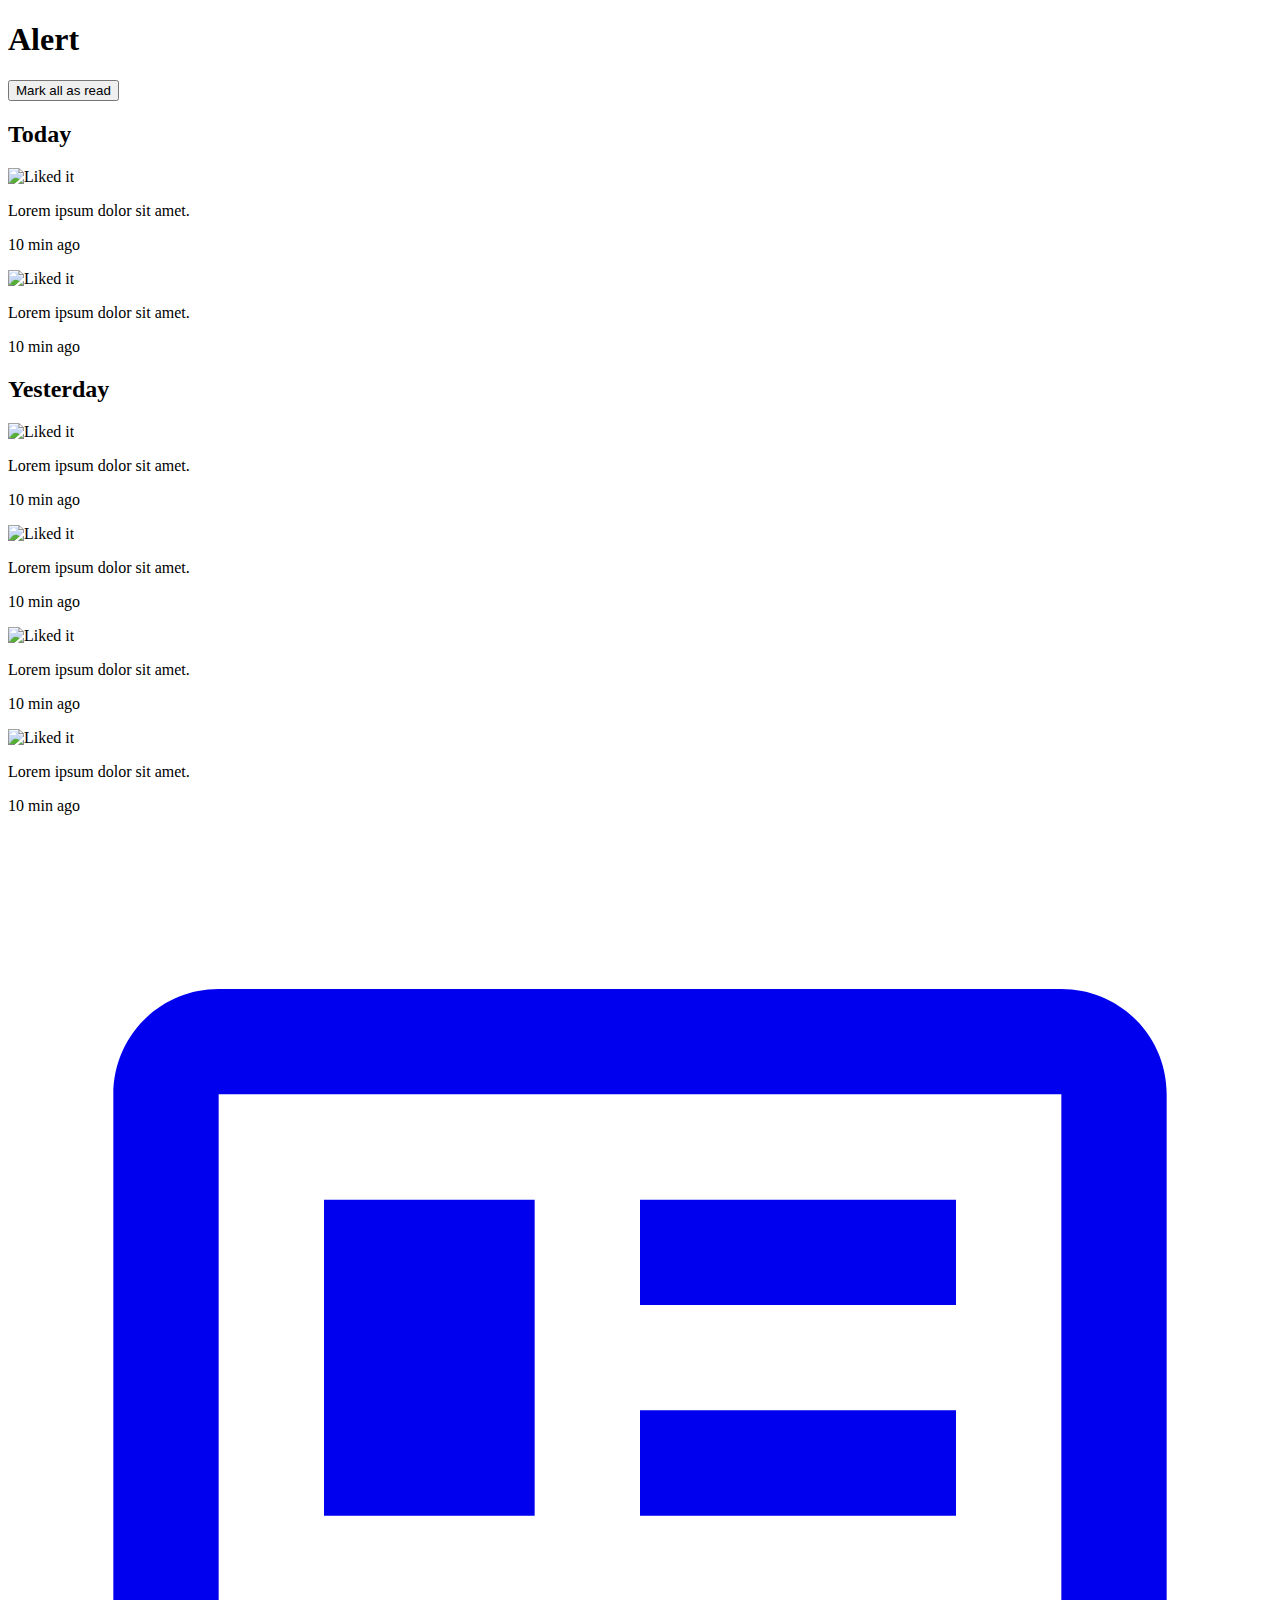
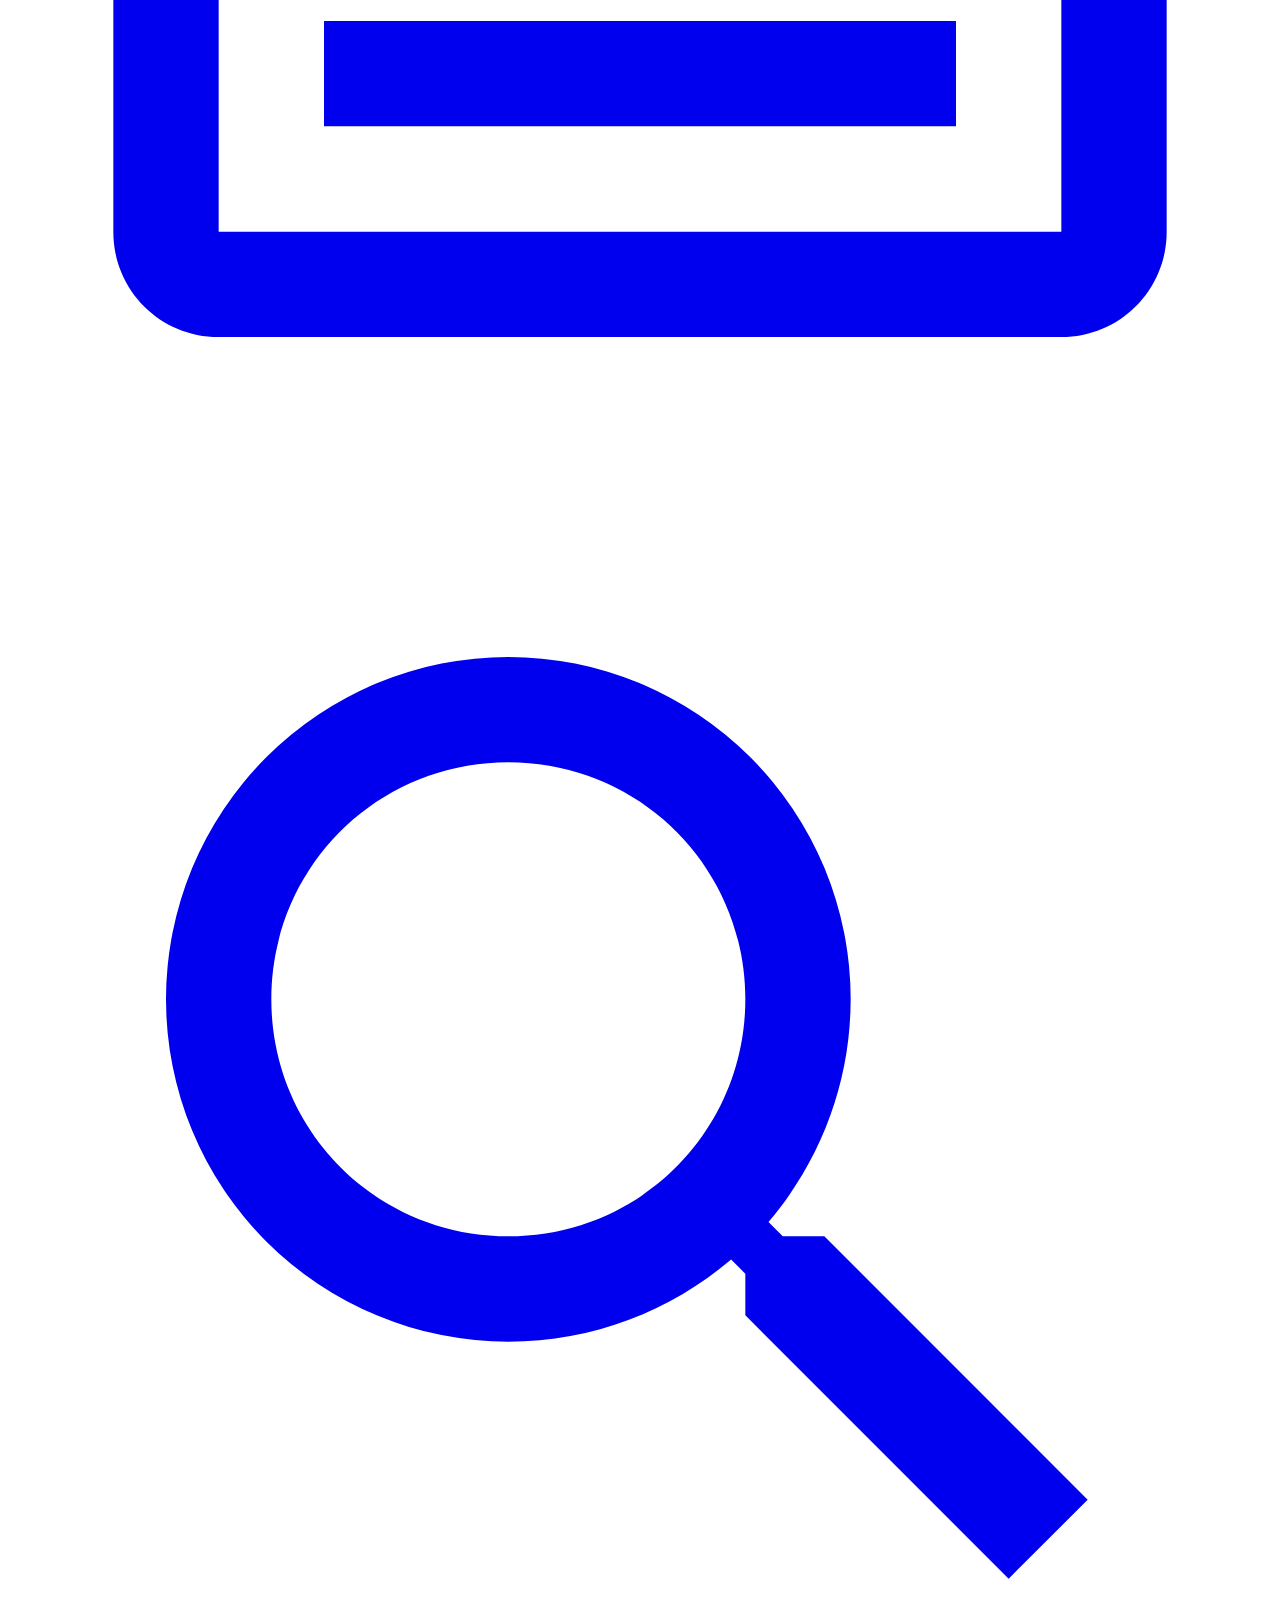
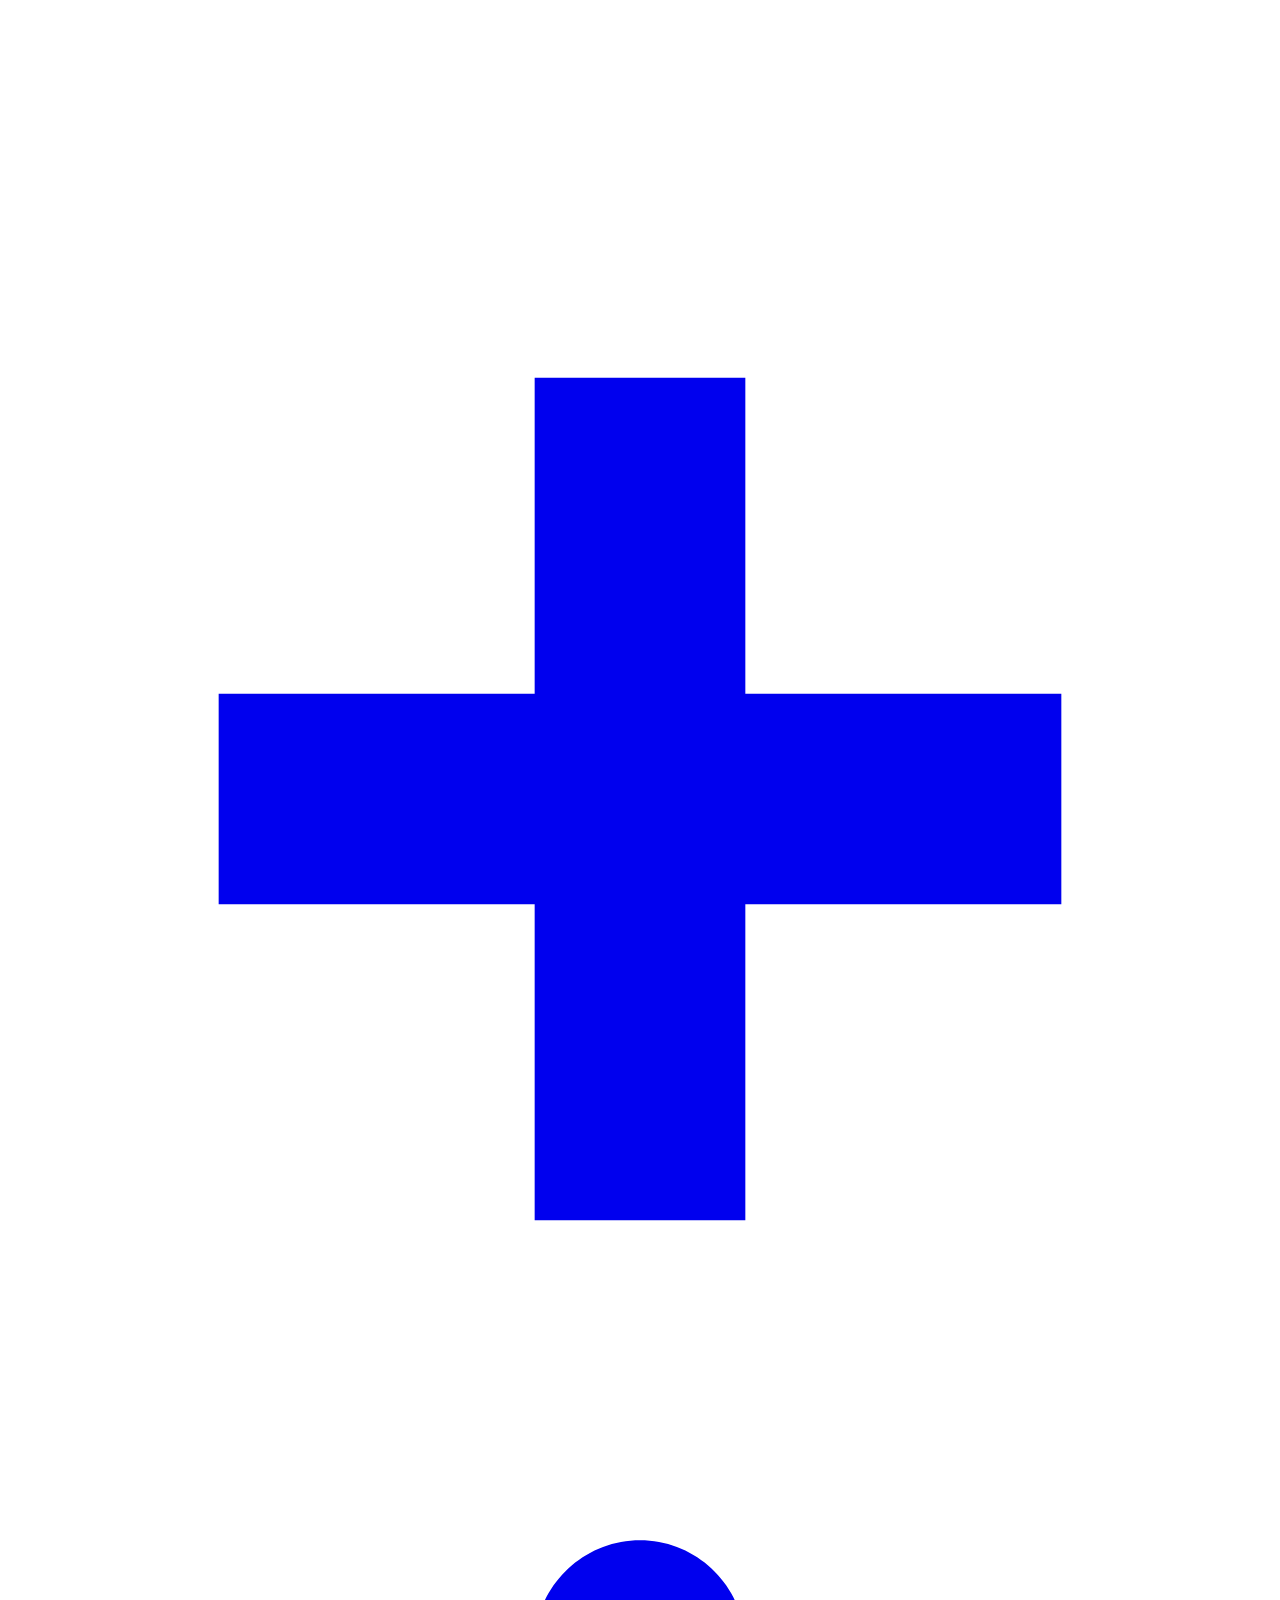
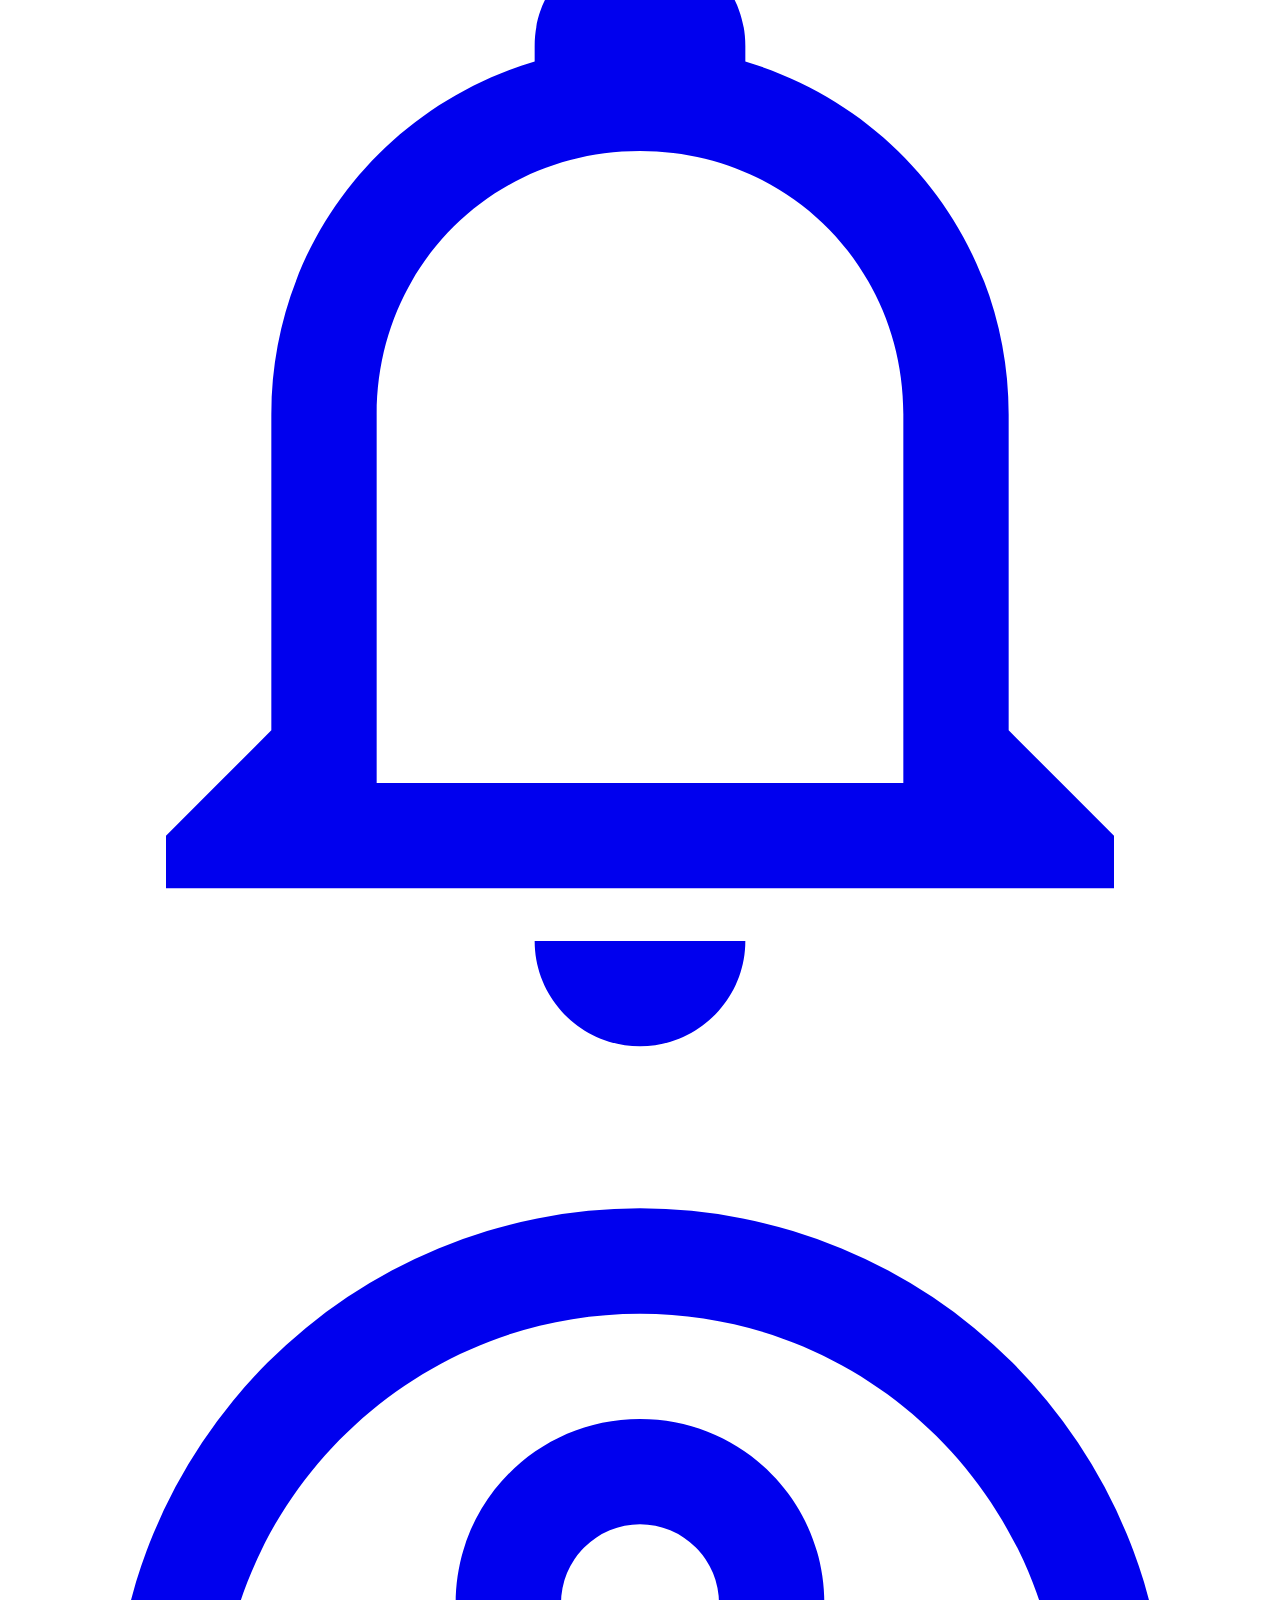
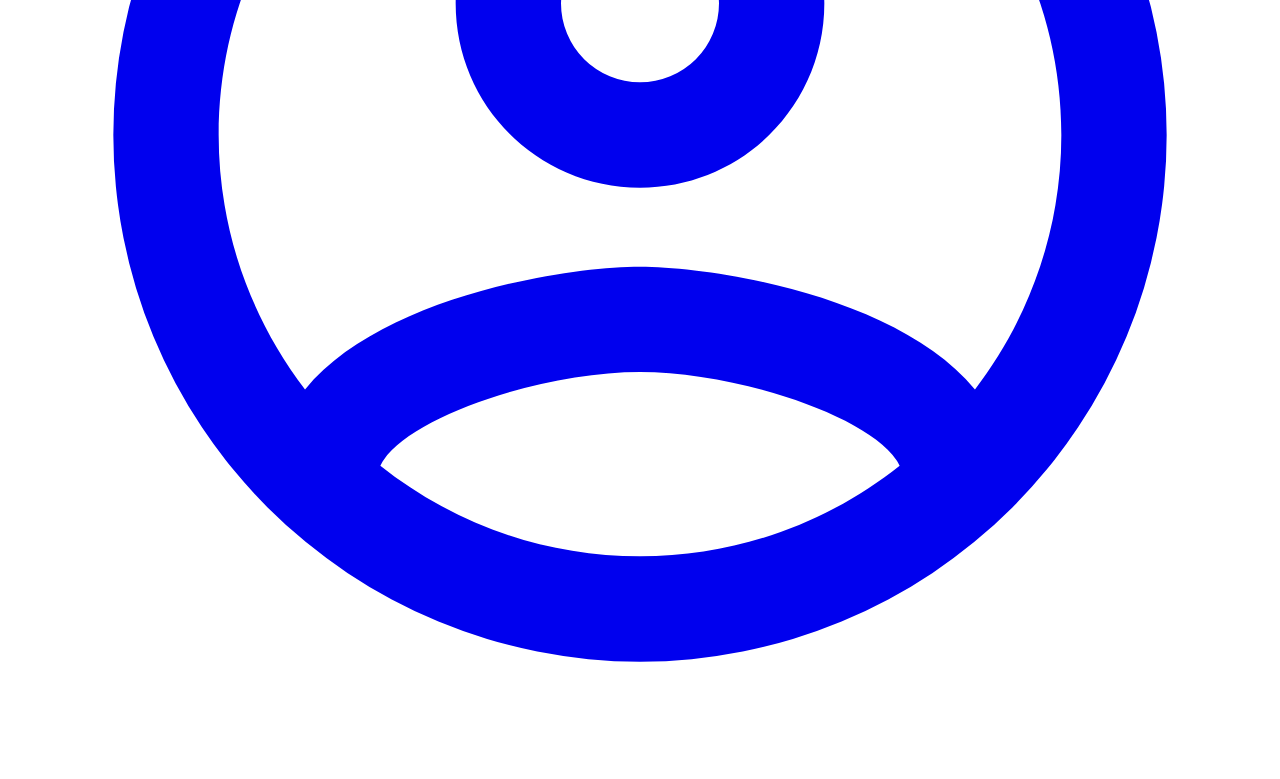
==== sites/alert.html @ 7e1f3646 "add footer to alert.html" ====
<!DOCTYPE html>
<html lang="en">
  <head>
    <meta charset="UTF-8" />
    <meta http-equiv="X-UA-Compatible" content="IE=edge" />
    <meta name="viewport" content="width=device-width, initial-scale=1.0" />
    <title>Alert</title>
  </head>
  <body>
    <header>
      <h1>Alert</h1>
      <button class="basicBtn" aria-label="Mark all as read">
        Mark all as read
      </button>
    </header>
    <main>
      <!------------- Todays Notifications------------->
      <section class="timeline">
        <h2>Today</h2>
        <article class="timeline__notification">
          <img class="icons" alt="Liked it" />
          <p>Lorem ipsum dolor sit amet.</p>
          <p>10 min ago</p>
        </article>
        <article class="timeline__notification">
          <img class="icons" alt="Liked it" />
          <p>Lorem ipsum dolor sit amet.</p>
          <p>10 min ago</p>
        </article>
        <!------------- Yesterday Notifications------------->
        <section class="timeline">
            <h2>Yesterday</h2>
            <article class="timeline__notification">
              <img class="icons" alt="Liked it" />
              <p>Lorem ipsum dolor sit amet.</p>
              <p>10 min ago</p>
            </article>
            <article class="timeline__notification">
              <img class="icons" alt="Liked it" />
              <p>Lorem ipsum dolor sit amet.</p>
              <p>10 min ago</p>
            </article>
            <article class="timeline__notification">
                <img class="icons" alt="Liked it" />
                <p>Lorem ipsum dolor sit amet.</p>
                <p>10 min ago</p>
              </article>
              <article class="timeline__notification">
                <img class="icons" alt="Liked it" />
                <p>Lorem ipsum dolor sit amet.</p>
                <p>10 min ago</p>
              </article>
      </section>
    </main>
    <footer>
        <nav class="navBar">
          <a href="index.html" aria-label="Go To Home Screen">
            <svg class="navBar__icon" viewBox="0 0 24 24">
              <path
                fill="currentColor"
                d="M20 5L20 19L4 19L4 5H20M20 3H4C2.89 3 2 3.89 2 5V19C2 20.11 2.89 21 4 21H20C21.11 21 22 20.11 22 19V5C22 3.89 21.11 3 20 3M18 15H6V17H18V15M10 7H6V13H10V7M12 9H18V7H12V9M18 11H12V13H18V11Z"
              />
            </svg>
          </a>
          <a href="sites/search.html" aria-label="Go To Search Page">
            <svg class="navBar__icon" viewBox="0 0 24 24">
              <path
                fill="currentColor"
                d="M9.5,3A6.5,6.5 0 0,1 16,9.5C16,11.11 15.41,12.59 14.44,13.73L14.71,14H15.5L20.5,19L19,20.5L14,15.5V14.71L13.73,14.44C12.59,15.41 11.11,16 9.5,16A6.5,6.5 0 0,1 3,9.5A6.5,6.5 0 0,1 9.5,3M9.5,5C7,5 5,7 5,9.5C5,12 7,14 9.5,14C12,14 14,12 14,9.5C14,7 12,5 9.5,5Z"
              />
            </svg>
          </a>
          <a href="#" aria-label="Coming Soon Go To Create Page">
            <svg class="navBar__icon navBar--specialLook" viewBox="0 0 24 24">
              <path
                fill="currentColor"
                d="M20 14H14V20H10V14H4V10H10V4H14V10H20V14Z"
              />
            </svg>
          </a>
          <a href="sites/alert.html" aria-label="Go to Alert Page">
            <svg class="navBar__icon navBar--active" viewBox="0 0 24 24">
              <path
                fill="currentColor"
                d="M10 21H14C14 22.1 13.1 23 12 23S10 22.1 10 21M21 19V20H3V19L5 17V11C5 7.9 7 5.2 10 4.3V4C10 2.9 10.9 2 12 2S14 2.9 14 4V4.3C17 5.2 19 7.9 19 11V17L21 19M17 11C17 8.2 14.8 6 12 6S7 8.2 7 11V18H17V11Z"
              />
            </svg>
          </a>
          <a href="sites/profile.html" aria-label="Go To Profile Page">
            <svg class="navBar__icon" viewBox="0 0 24 24">
              <path
                fill="currentColor"
                d="M12,2A10,10 0 0,0 2,12A10,10 0 0,0 12,22A10,10 0 0,0 22,12A10,10 0 0,0 12,2M7.07,18.28C7.5,17.38 10.12,16.5 12,16.5C13.88,16.5 16.5,17.38 16.93,18.28C15.57,19.36 13.86,20 12,20C10.14,20 8.43,19.36 7.07,18.28M18.36,16.83C16.93,15.09 13.46,14.5 12,14.5C10.54,14.5 7.07,15.09 5.64,16.83C4.62,15.5 4,13.82 4,12C4,7.59 7.59,4 12,4C16.41,4 20,7.59 20,12C20,13.82 19.38,15.5 18.36,16.83M12,6C10.06,6 8.5,7.56 8.5,9.5C8.5,11.44 10.06,13 12,13C13.94,13 15.5,11.44 15.5,9.5C15.5,7.56 13.94,6 12,6M12,11A1.5,1.5 0 0,1 10.5,9.5A1.5,1.5 0 0,1 12,8A1.5,1.5 0 0,1 13.5,9.5A1.5,1.5 0 0,1 12,11Z"
              />
            </svg>
          </a>
        </nav>
      </footer>
  </body>
</html>
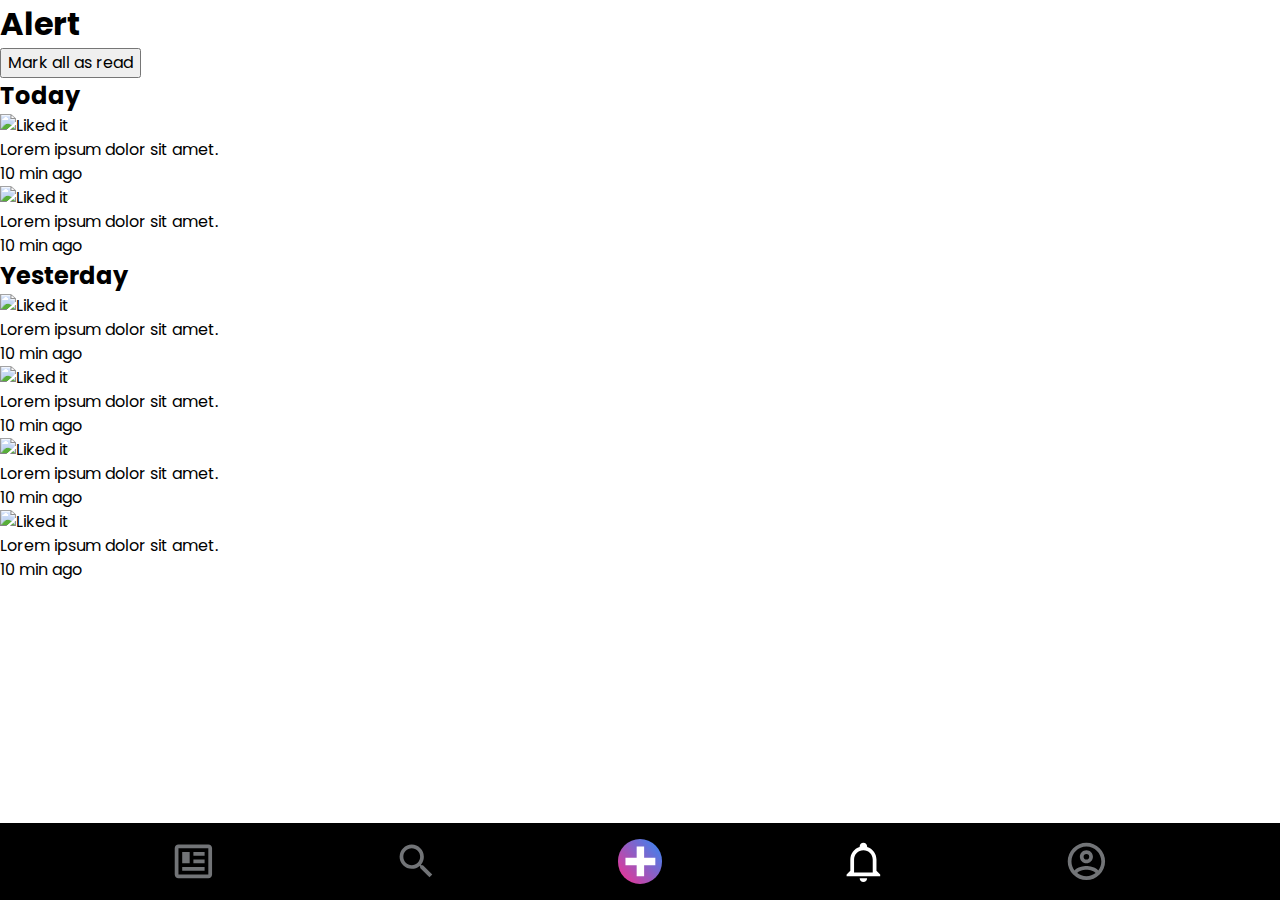
==== commit de7b4b45: "update hrefs in footer and check in *.html" ====
--- a/sites/alert.html
+++ b/sites/alert.html
@@ -4,6 +4,7 @@
     <meta charset="UTF-8" />
     <meta http-equiv="X-UA-Compatible" content="IE=edge" />
     <meta name="viewport" content="width=device-width, initial-scale=1.0" />
+    <link rel="stylesheet" href="../styles.css">
     <title>Alert</title>
   </head>
   <body>
@@ -54,7 +55,7 @@
     </main>
     <footer>
         <nav class="navBar">
-          <a href="index.html" aria-label="Go To Home Screen">
+          <a href="../index.html" aria-label="Go To Home Screen">
             <svg class="navBar__icon" viewBox="0 0 24 24">
               <path
                 fill="currentColor"
@@ -62,7 +63,7 @@
               />
             </svg>
           </a>
-          <a href="sites/search.html" aria-label="Go To Search Page">
+          <a href="search.html" aria-label="Go To Search Page">
             <svg class="navBar__icon" viewBox="0 0 24 24">
               <path
                 fill="currentColor"
@@ -78,7 +79,7 @@
               />
             </svg>
           </a>
-          <a href="sites/alert.html" aria-label="Go to Alert Page">
+          <a href="alert.html" aria-label="Go to Alert Page">
             <svg class="navBar__icon navBar--active" viewBox="0 0 24 24">
               <path
                 fill="currentColor"
@@ -86,7 +87,7 @@
               />
             </svg>
           </a>
-          <a href="sites/profile.html" aria-label="Go To Profile Page">
+          <a href="profile.html" aria-label="Go To Profile Page">
             <svg class="navBar__icon" viewBox="0 0 24 24">
               <path
                 fill="currentColor"
--- a/styles.css
+++ b/styles.css
@@ -0,0 +1,74 @@
+@import url("https://fonts.googleapis.com/css2?family=Poppins:wght@100&display=swap");
+@import url(styles/footer.css);
+/*
+  1. Use a more-intuitive box-sizing model.
+  2. Remove default margin
+*/
+* {
+  box-sizing: border-box;
+  margin: 0;
+}
+
+:root {
+  --gradient: rgb(246, 46, 142);
+  /*
+  usage: background: var(--gradientUse);
+  deg is the angle for gradient 
+  */
+  --gradientUse: linear-gradient(50deg, var(--socialpink), var(--socialblue));
+  --socialpink: #f62e8e;
+  --socialblue: #2e8af6;
+  --darkblack: #181a1c;
+  --lightwhite: #ecebed;
+  --black: #000000;
+  --white: #ffffff;
+  --gray: #323436;
+  --lightgray: #727477;
+}
+/*
+    3. Allow percentage-based heights in the application
+  */
+html,
+body {
+  height: 100%;
+}
+/*
+    Typographic tweaks!
+    4. Add accessible line-height
+  */
+body {
+  line-height: 1.5;
+  font-family: "Poppins", sans-serif;
+}
+/*
+    6. Improve media defaults
+  */
+img,
+picture,
+video,
+canvas,
+svg {
+  display: block;
+  max-width: 100%;
+}
+/*
+    7. Remove built-in form typography styles
+  */
+input,
+button,
+textarea,
+select {
+  font: inherit;
+}
+/*
+    8. Avoid text overflows
+  */
+p,
+h1,
+h2,
+h3,
+h4,
+h5,
+h6 {
+  overflow-wrap: break-word;
+}
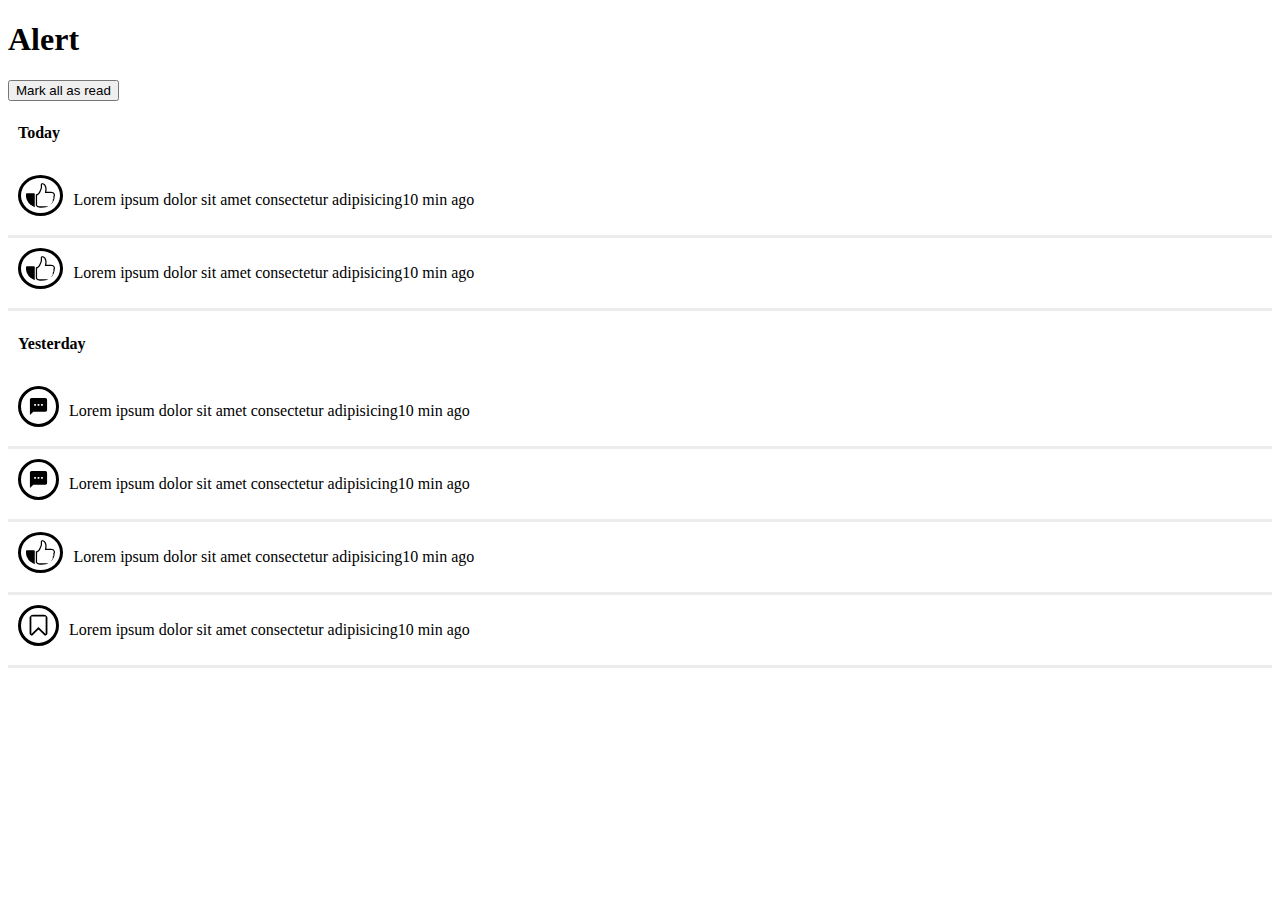
==== commit 9e5cfd87: "split css to profile.css and alert.css" ====
--- a/sites/alert.html
+++ b/sites/alert.html
@@ -4,7 +4,7 @@
     <meta charset="UTF-8" />
     <meta http-equiv="X-UA-Compatible" content="IE=edge" />
     <meta name="viewport" content="width=device-width, initial-scale=1.0" />
-    <link rel="stylesheet" href="../styles.css">
+    <link rel="stylesheet" href="/alert.css" />
     <title>Alert</title>
   </head>
   <body>
@@ -17,85 +17,67 @@
     <main>
       <!------------- Todays Notifications------------->
       <section class="timeline">
-        <h2>Today</h2>
+        <h2 class="timeline__h2">Today</h2>
         <article class="timeline__notification">
-          <img class="icons" alt="Liked it" />
-          <p>Lorem ipsum dolor sit amet.</p>
+          <img
+            src="/images/Icons/thumbs-up-line.svg "
+            class="icons"
+            alt="Liked it"
+          />
+          <p>Lorem ipsum dolor sit amet consectetur adipisicing</p>
           <p>10 min ago</p>
         </article>
         <article class="timeline__notification">
-          <img class="icons" alt="Liked it" />
-          <p>Lorem ipsum dolor sit amet.</p>
+          <img
+            src="/images/Icons/thumbs-up-line.svg "
+            class="icons"
+            alt="Liked it"
+          />
+          <p>Lorem ipsum dolor sit amet consectetur adipisicing</p>
           <p>10 min ago</p>
         </article>
-        <!------------- Yesterday Notifications------------->
-        <section class="timeline">
-            <h2>Yesterday</h2>
-            <article class="timeline__notification">
-              <img class="icons" alt="Liked it" />
-              <p>Lorem ipsum dolor sit amet.</p>
-              <p>10 min ago</p>
-            </article>
-            <article class="timeline__notification">
-              <img class="icons" alt="Liked it" />
-              <p>Lorem ipsum dolor sit amet.</p>
-              <p>10 min ago</p>
-            </article>
-            <article class="timeline__notification">
-                <img class="icons" alt="Liked it" />
-                <p>Lorem ipsum dolor sit amet.</p>
-                <p>10 min ago</p>
-              </article>
-              <article class="timeline__notification">
-                <img class="icons" alt="Liked it" />
-                <p>Lorem ipsum dolor sit amet.</p>
-                <p>10 min ago</p>
-              </article>
+      </section>
+      <!------------- Yesterday Notifications------------->
+      <section class="timeline">
+        <h2 class="timeline__h2">Yesterday</h2>
+        <article class="timeline__notification">
+          <img
+            src="/images/Icons/dialogue-37.svg"
+            class="icons"
+            alt="Liked it"
+          />
+          <p>Lorem ipsum dolor sit amet consectetur adipisicing</p>
+          <p>10 min ago</p>
+        </article>
+        <article class="timeline__notification">
+          <img
+            src="/images/Icons/dialogue-37.svg"
+            class="icons"
+            alt="Liked it"
+          />
+          <p>Lorem ipsum dolor sit amet consectetur adipisicing</p>
+          <p>10 min ago</p>
+        </article>
+        <article class="timeline__notification">
+          <img
+            src="/images/Icons/thumbs-up-line.svg "
+            class="icons"
+            alt="Liked it"
+          />
+          <p>Lorem ipsum dolor sit amet consectetur adipisicing</p>
+          <p>10 min ago</p>
+        </article>
+        <article class="timeline__notification">
+          <img
+            src="/images/Icons/bookmark-40.svg"
+            class="icons"
+            alt="Liked it"
+          />
+          <p>Lorem ipsum dolor sit amet consectetur adipisicing</p>
+          <p>10 min ago</p>
+        </article>
       </section>
     </main>
-    <footer>
-        <nav class="navBar">
-          <a href="../index.html" aria-label="Go To Home Screen">
-            <svg class="navBar__icon" viewBox="0 0 24 24">
-              <path
-                fill="currentColor"
-                d="M20 5L20 19L4 19L4 5H20M20 3H4C2.89 3 2 3.89 2 5V19C2 20.11 2.89 21 4 21H20C21.11 21 22 20.11 22 19V5C22 3.89 21.11 3 20 3M18 15H6V17H18V15M10 7H6V13H10V7M12 9H18V7H12V9M18 11H12V13H18V11Z"
-              />
-            </svg>
-          </a>
-          <a href="search.html" aria-label="Go To Search Page">
-            <svg class="navBar__icon" viewBox="0 0 24 24">
-              <path
-                fill="currentColor"
-                d="M9.5,3A6.5,6.5 0 0,1 16,9.5C16,11.11 15.41,12.59 14.44,13.73L14.71,14H15.5L20.5,19L19,20.5L14,15.5V14.71L13.73,14.44C12.59,15.41 11.11,16 9.5,16A6.5,6.5 0 0,1 3,9.5A6.5,6.5 0 0,1 9.5,3M9.5,5C7,5 5,7 5,9.5C5,12 7,14 9.5,14C12,14 14,12 14,9.5C14,7 12,5 9.5,5Z"
-              />
-            </svg>
-          </a>
-          <a href="#" aria-label="Coming Soon Go To Create Page">
-            <svg class="navBar__icon navBar--specialLook" viewBox="0 0 24 24">
-              <path
-                fill="currentColor"
-                d="M20 14H14V20H10V14H4V10H10V4H14V10H20V14Z"
-              />
-            </svg>
-          </a>
-          <a href="alert.html" aria-label="Go to Alert Page">
-            <svg class="navBar__icon navBar--active" viewBox="0 0 24 24">
-              <path
-                fill="currentColor"
-                d="M10 21H14C14 22.1 13.1 23 12 23S10 22.1 10 21M21 19V20H3V19L5 17V11C5 7.9 7 5.2 10 4.3V4C10 2.9 10.9 2 12 2S14 2.9 14 4V4.3C17 5.2 19 7.9 19 11V17L21 19M17 11C17 8.2 14.8 6 12 6S7 8.2 7 11V18H17V11Z"
-              />
-            </svg>
-          </a>
-          <a href="profile.html" aria-label="Go To Profile Page">
-            <svg class="navBar__icon" viewBox="0 0 24 24">
-              <path
-                fill="currentColor"
-                d="M12,2A10,10 0 0,0 2,12A10,10 0 0,0 12,22A10,10 0 0,0 22,12A10,10 0 0,0 12,2M7.07,18.28C7.5,17.38 10.12,16.5 12,16.5C13.88,16.5 16.5,17.38 16.93,18.28C15.57,19.36 13.86,20 12,20C10.14,20 8.43,19.36 7.07,18.28M18.36,16.83C16.93,15.09 13.46,14.5 12,14.5C10.54,14.5 7.07,15.09 5.64,16.83C4.62,15.5 4,13.82 4,12C4,7.59 7.59,4 12,4C16.41,4 20,7.59 20,12C20,13.82 19.38,15.5 18.36,16.83M12,6C10.06,6 8.5,7.56 8.5,9.5C8.5,11.44 10.06,13 12,13C13.94,13 15.5,11.44 15.5,9.5C15.5,7.56 13.94,6 12,6M12,11A1.5,1.5 0 0,1 10.5,9.5A1.5,1.5 0 0,1 12,8A1.5,1.5 0 0,1 13.5,9.5A1.5,1.5 0 0,1 12,11Z"
-              />
-            </svg>
-          </a>
-        </nav>
-      </footer>
+    <footer></footer>
   </body>
 </html>
--- a/alert.css
+++ b/alert.css
@@ -0,0 +1,21 @@
+/* Summary Gökhan Start */
+
+.timeline__notification {
+  border-bottom-style: solid;
+  border-bottom-color: #ecebed;
+  border-bottom-width: 3px;
+  padding: 10px 10px 10px 10px;
+  display: flex;
+  flex-direction: row;
+}
+.timeline__h2 {
+  font-size: medium;
+  padding: 10px 10px 10px 10px;
+}
+.icons {
+  height: 25px;
+  border-style: solid;
+  border-radius: 50%;
+  padding: 5px 5px 5px 5px;
+  margin-right: 10px;
+}
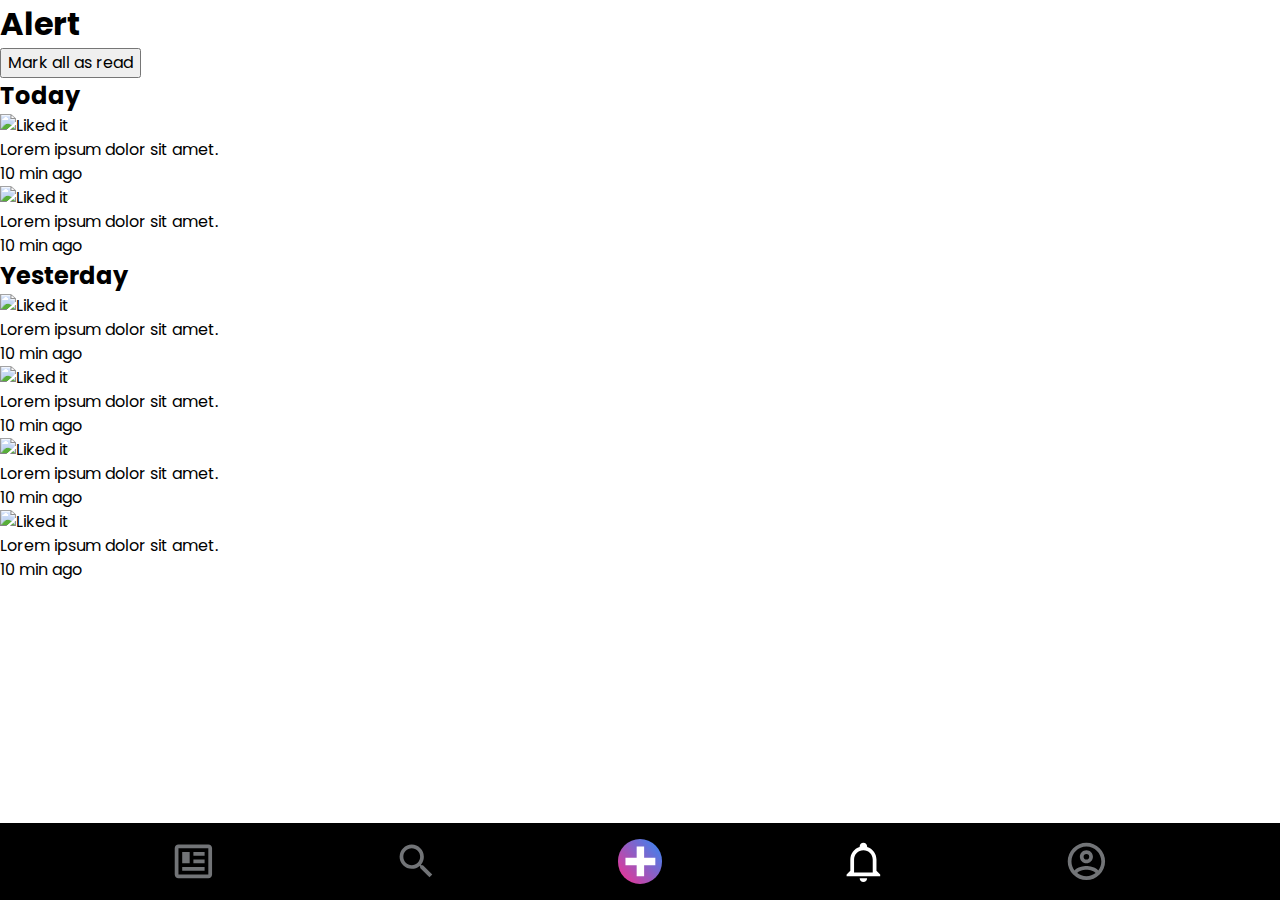
==== commit 8de0a18b: "Merge pull request #6 from desplodur/pe_footer" ====
--- a/sites/alert.html
+++ b/sites/alert.html
@@ -4,7 +4,7 @@
     <meta charset="UTF-8" />
     <meta http-equiv="X-UA-Compatible" content="IE=edge" />
     <meta name="viewport" content="width=device-width, initial-scale=1.0" />
-    <link rel="stylesheet" href="/alert.css" />
+    <link rel="stylesheet" href="../styles.css">
     <title>Alert</title>
   </head>
   <body>
@@ -17,67 +17,85 @@
     <main>
       <!------------- Todays Notifications------------->
       <section class="timeline">
-        <h2 class="timeline__h2">Today</h2>
+        <h2>Today</h2>
         <article class="timeline__notification">
-          <img
-            src="/images/Icons/thumbs-up-line.svg "
-            class="icons"
-            alt="Liked it"
-          />
-          <p>Lorem ipsum dolor sit amet consectetur adipisicing</p>
+          <img class="icons" alt="Liked it" />
+          <p>Lorem ipsum dolor sit amet.</p>
           <p>10 min ago</p>
         </article>
         <article class="timeline__notification">
-          <img
-            src="/images/Icons/thumbs-up-line.svg "
-            class="icons"
-            alt="Liked it"
-          />
-          <p>Lorem ipsum dolor sit amet consectetur adipisicing</p>
+          <img class="icons" alt="Liked it" />
+          <p>Lorem ipsum dolor sit amet.</p>
           <p>10 min ago</p>
         </article>
-      </section>
-      <!------------- Yesterday Notifications------------->
-      <section class="timeline">
-        <h2 class="timeline__h2">Yesterday</h2>
-        <article class="timeline__notification">
-          <img
-            src="/images/Icons/dialogue-37.svg"
-            class="icons"
-            alt="Liked it"
-          />
-          <p>Lorem ipsum dolor sit amet consectetur adipisicing</p>
-          <p>10 min ago</p>
-        </article>
-        <article class="timeline__notification">
-          <img
-            src="/images/Icons/dialogue-37.svg"
-            class="icons"
-            alt="Liked it"
-          />
-          <p>Lorem ipsum dolor sit amet consectetur adipisicing</p>
-          <p>10 min ago</p>
-        </article>
-        <article class="timeline__notification">
-          <img
-            src="/images/Icons/thumbs-up-line.svg "
-            class="icons"
-            alt="Liked it"
-          />
-          <p>Lorem ipsum dolor sit amet consectetur adipisicing</p>
-          <p>10 min ago</p>
-        </article>
-        <article class="timeline__notification">
-          <img
-            src="/images/Icons/bookmark-40.svg"
-            class="icons"
-            alt="Liked it"
-          />
-          <p>Lorem ipsum dolor sit amet consectetur adipisicing</p>
-          <p>10 min ago</p>
-        </article>
+        <!------------- Yesterday Notifications------------->
+        <section class="timeline">
+            <h2>Yesterday</h2>
+            <article class="timeline__notification">
+              <img class="icons" alt="Liked it" />
+              <p>Lorem ipsum dolor sit amet.</p>
+              <p>10 min ago</p>
+            </article>
+            <article class="timeline__notification">
+              <img class="icons" alt="Liked it" />
+              <p>Lorem ipsum dolor sit amet.</p>
+              <p>10 min ago</p>
+            </article>
+            <article class="timeline__notification">
+                <img class="icons" alt="Liked it" />
+                <p>Lorem ipsum dolor sit amet.</p>
+                <p>10 min ago</p>
+              </article>
+              <article class="timeline__notification">
+                <img class="icons" alt="Liked it" />
+                <p>Lorem ipsum dolor sit amet.</p>
+                <p>10 min ago</p>
+              </article>
       </section>
     </main>
-    <footer></footer>
+    <footer>
+        <nav class="navBar">
+          <a href="../index.html" aria-label="Go To Home Screen">
+            <svg class="navBar__icon" viewBox="0 0 24 24">
+              <path
+                fill="currentColor"
+                d="M20 5L20 19L4 19L4 5H20M20 3H4C2.89 3 2 3.89 2 5V19C2 20.11 2.89 21 4 21H20C21.11 21 22 20.11 22 19V5C22 3.89 21.11 3 20 3M18 15H6V17H18V15M10 7H6V13H10V7M12 9H18V7H12V9M18 11H12V13H18V11Z"
+              />
+            </svg>
+          </a>
+          <a href="search.html" aria-label="Go To Search Page">
+            <svg class="navBar__icon" viewBox="0 0 24 24">
+              <path
+                fill="currentColor"
+                d="M9.5,3A6.5,6.5 0 0,1 16,9.5C16,11.11 15.41,12.59 14.44,13.73L14.71,14H15.5L20.5,19L19,20.5L14,15.5V14.71L13.73,14.44C12.59,15.41 11.11,16 9.5,16A6.5,6.5 0 0,1 3,9.5A6.5,6.5 0 0,1 9.5,3M9.5,5C7,5 5,7 5,9.5C5,12 7,14 9.5,14C12,14 14,12 14,9.5C14,7 12,5 9.5,5Z"
+              />
+            </svg>
+          </a>
+          <a href="#" aria-label="Coming Soon Go To Create Page">
+            <svg class="navBar__icon navBar--specialLook" viewBox="0 0 24 24">
+              <path
+                fill="currentColor"
+                d="M20 14H14V20H10V14H4V10H10V4H14V10H20V14Z"
+              />
+            </svg>
+          </a>
+          <a href="alert.html" aria-label="Go to Alert Page">
+            <svg class="navBar__icon navBar--active" viewBox="0 0 24 24">
+              <path
+                fill="currentColor"
+                d="M10 21H14C14 22.1 13.1 23 12 23S10 22.1 10 21M21 19V20H3V19L5 17V11C5 7.9 7 5.2 10 4.3V4C10 2.9 10.9 2 12 2S14 2.9 14 4V4.3C17 5.2 19 7.9 19 11V17L21 19M17 11C17 8.2 14.8 6 12 6S7 8.2 7 11V18H17V11Z"
+              />
+            </svg>
+          </a>
+          <a href="profile.html" aria-label="Go To Profile Page">
+            <svg class="navBar__icon" viewBox="0 0 24 24">
+              <path
+                fill="currentColor"
+                d="M12,2A10,10 0 0,0 2,12A10,10 0 0,0 12,22A10,10 0 0,0 22,12A10,10 0 0,0 12,2M7.07,18.28C7.5,17.38 10.12,16.5 12,16.5C13.88,16.5 16.5,17.38 16.93,18.28C15.57,19.36 13.86,20 12,20C10.14,20 8.43,19.36 7.07,18.28M18.36,16.83C16.93,15.09 13.46,14.5 12,14.5C10.54,14.5 7.07,15.09 5.64,16.83C4.62,15.5 4,13.82 4,12C4,7.59 7.59,4 12,4C16.41,4 20,7.59 20,12C20,13.82 19.38,15.5 18.36,16.83M12,6C10.06,6 8.5,7.56 8.5,9.5C8.5,11.44 10.06,13 12,13C13.94,13 15.5,11.44 15.5,9.5C15.5,7.56 13.94,6 12,6M12,11A1.5,1.5 0 0,1 10.5,9.5A1.5,1.5 0 0,1 12,8A1.5,1.5 0 0,1 13.5,9.5A1.5,1.5 0 0,1 12,11Z"
+              />
+            </svg>
+          </a>
+        </nav>
+      </footer>
   </body>
 </html>
--- a/styles.css
+++ b/styles.css
@@ -0,0 +1,74 @@
+@import url("https://fonts.googleapis.com/css2?family=Poppins:wght@100&display=swap");
+@import url(styles/footer.css);
+/*
+  1. Use a more-intuitive box-sizing model.
+  2. Remove default margin
+*/
+* {
+  box-sizing: border-box;
+  margin: 0;
+}
+
+:root {
+  --gradient: rgb(246, 46, 142);
+  /*
+  usage: background: var(--gradientUse);
+  deg is the angle for gradient 
+  */
+  --gradientUse: linear-gradient(50deg, var(--socialpink), var(--socialblue));
+  --socialpink: #f62e8e;
+  --socialblue: #2e8af6;
+  --darkblack: #181a1c;
+  --lightwhite: #ecebed;
+  --black: #000000;
+  --white: #ffffff;
+  --gray: #323436;
+  --lightgray: #727477;
+}
+/*
+    3. Allow percentage-based heights in the application
+  */
+html,
+body {
+  height: 100%;
+}
+/*
+    Typographic tweaks!
+    4. Add accessible line-height
+  */
+body {
+  line-height: 1.5;
+  font-family: "Poppins", sans-serif;
+}
+/*
+    6. Improve media defaults
+  */
+img,
+picture,
+video,
+canvas,
+svg {
+  display: block;
+  max-width: 100%;
+}
+/*
+    7. Remove built-in form typography styles
+  */
+input,
+button,
+textarea,
+select {
+  font: inherit;
+}
+/*
+    8. Avoid text overflows
+  */
+p,
+h1,
+h2,
+h3,
+h4,
+h5,
+h6 {
+  overflow-wrap: break-word;
+}
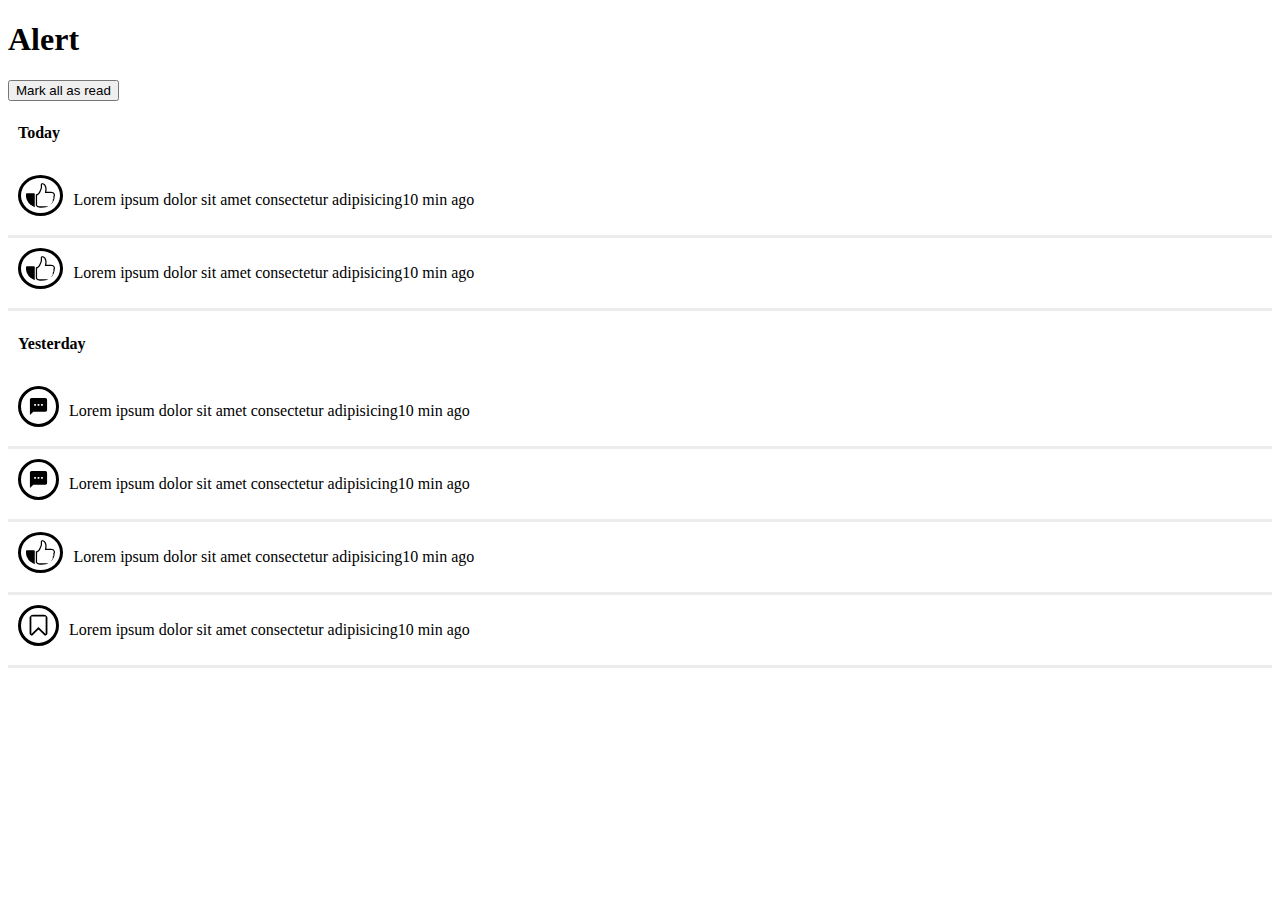
==== commit a522c484: "add profile.css and alert.css to styles folder" ====
--- a/sites/alert.html
+++ b/sites/alert.html
@@ -4,7 +4,7 @@
     <meta charset="UTF-8" />
     <meta http-equiv="X-UA-Compatible" content="IE=edge" />
     <meta name="viewport" content="width=device-width, initial-scale=1.0" />
-    <link rel="stylesheet" href="../styles.css">
+    <link rel="stylesheet" href="/styles/alert.css" />
     <title>Alert</title>
   </head>
   <body>
@@ -17,85 +17,67 @@
     <main>
       <!------------- Todays Notifications------------->
       <section class="timeline">
-        <h2>Today</h2>
+        <h2 class="timeline__h2">Today</h2>
         <article class="timeline__notification">
-          <img class="icons" alt="Liked it" />
-          <p>Lorem ipsum dolor sit amet.</p>
+          <img
+            src="/images/Icons/thumbs-up-line.svg "
+            class="icons"
+            alt="Liked it"
+          />
+          <p>Lorem ipsum dolor sit amet consectetur adipisicing</p>
           <p>10 min ago</p>
         </article>
         <article class="timeline__notification">
-          <img class="icons" alt="Liked it" />
-          <p>Lorem ipsum dolor sit amet.</p>
+          <img
+            src="/images/Icons/thumbs-up-line.svg "
+            class="icons"
+            alt="Liked it"
+          />
+          <p>Lorem ipsum dolor sit amet consectetur adipisicing</p>
           <p>10 min ago</p>
         </article>
-        <!------------- Yesterday Notifications------------->
-        <section class="timeline">
-            <h2>Yesterday</h2>
-            <article class="timeline__notification">
-              <img class="icons" alt="Liked it" />
-              <p>Lorem ipsum dolor sit amet.</p>
-              <p>10 min ago</p>
-            </article>
-            <article class="timeline__notification">
-              <img class="icons" alt="Liked it" />
-              <p>Lorem ipsum dolor sit amet.</p>
-              <p>10 min ago</p>
-            </article>
-            <article class="timeline__notification">
-                <img class="icons" alt="Liked it" />
-                <p>Lorem ipsum dolor sit amet.</p>
-                <p>10 min ago</p>
-              </article>
-              <article class="timeline__notification">
-                <img class="icons" alt="Liked it" />
-                <p>Lorem ipsum dolor sit amet.</p>
-                <p>10 min ago</p>
-              </article>
+      </section>
+      <!------------- Yesterday Notifications------------->
+      <section class="timeline">
+        <h2 class="timeline__h2">Yesterday</h2>
+        <article class="timeline__notification">
+          <img
+            src="/images/Icons/dialogue-37.svg"
+            class="icons"
+            alt="Liked it"
+          />
+          <p>Lorem ipsum dolor sit amet consectetur adipisicing</p>
+          <p>10 min ago</p>
+        </article>
+        <article class="timeline__notification">
+          <img
+            src="/images/Icons/dialogue-37.svg"
+            class="icons"
+            alt="Liked it"
+          />
+          <p>Lorem ipsum dolor sit amet consectetur adipisicing</p>
+          <p>10 min ago</p>
+        </article>
+        <article class="timeline__notification">
+          <img
+            src="/images/Icons/thumbs-up-line.svg "
+            class="icons"
+            alt="Liked it"
+          />
+          <p>Lorem ipsum dolor sit amet consectetur adipisicing</p>
+          <p>10 min ago</p>
+        </article>
+        <article class="timeline__notification">
+          <img
+            src="/images/Icons/bookmark-40.svg"
+            class="icons"
+            alt="Liked it"
+          />
+          <p>Lorem ipsum dolor sit amet consectetur adipisicing</p>
+          <p>10 min ago</p>
+        </article>
       </section>
     </main>
-    <footer>
-        <nav class="navBar">
-          <a href="../index.html" aria-label="Go To Home Screen">
-            <svg class="navBar__icon" viewBox="0 0 24 24">
-              <path
-                fill="currentColor"
-                d="M20 5L20 19L4 19L4 5H20M20 3H4C2.89 3 2 3.89 2 5V19C2 20.11 2.89 21 4 21H20C21.11 21 22 20.11 22 19V5C22 3.89 21.11 3 20 3M18 15H6V17H18V15M10 7H6V13H10V7M12 9H18V7H12V9M18 11H12V13H18V11Z"
-              />
-            </svg>
-          </a>
-          <a href="search.html" aria-label="Go To Search Page">
-            <svg class="navBar__icon" viewBox="0 0 24 24">
-              <path
-                fill="currentColor"
-                d="M9.5,3A6.5,6.5 0 0,1 16,9.5C16,11.11 15.41,12.59 14.44,13.73L14.71,14H15.5L20.5,19L19,20.5L14,15.5V14.71L13.73,14.44C12.59,15.41 11.11,16 9.5,16A6.5,6.5 0 0,1 3,9.5A6.5,6.5 0 0,1 9.5,3M9.5,5C7,5 5,7 5,9.5C5,12 7,14 9.5,14C12,14 14,12 14,9.5C14,7 12,5 9.5,5Z"
-              />
-            </svg>
-          </a>
-          <a href="#" aria-label="Coming Soon Go To Create Page">
-            <svg class="navBar__icon navBar--specialLook" viewBox="0 0 24 24">
-              <path
-                fill="currentColor"
-                d="M20 14H14V20H10V14H4V10H10V4H14V10H20V14Z"
-              />
-            </svg>
-          </a>
-          <a href="alert.html" aria-label="Go to Alert Page">
-            <svg class="navBar__icon navBar--active" viewBox="0 0 24 24">
-              <path
-                fill="currentColor"
-                d="M10 21H14C14 22.1 13.1 23 12 23S10 22.1 10 21M21 19V20H3V19L5 17V11C5 7.9 7 5.2 10 4.3V4C10 2.9 10.9 2 12 2S14 2.9 14 4V4.3C17 5.2 19 7.9 19 11V17L21 19M17 11C17 8.2 14.8 6 12 6S7 8.2 7 11V18H17V11Z"
-              />
-            </svg>
-          </a>
-          <a href="profile.html" aria-label="Go To Profile Page">
-            <svg class="navBar__icon" viewBox="0 0 24 24">
-              <path
-                fill="currentColor"
-                d="M12,2A10,10 0 0,0 2,12A10,10 0 0,0 12,22A10,10 0 0,0 22,12A10,10 0 0,0 12,2M7.07,18.28C7.5,17.38 10.12,16.5 12,16.5C13.88,16.5 16.5,17.38 16.93,18.28C15.57,19.36 13.86,20 12,20C10.14,20 8.43,19.36 7.07,18.28M18.36,16.83C16.93,15.09 13.46,14.5 12,14.5C10.54,14.5 7.07,15.09 5.64,16.83C4.62,15.5 4,13.82 4,12C4,7.59 7.59,4 12,4C16.41,4 20,7.59 20,12C20,13.82 19.38,15.5 18.36,16.83M12,6C10.06,6 8.5,7.56 8.5,9.5C8.5,11.44 10.06,13 12,13C13.94,13 15.5,11.44 15.5,9.5C15.5,7.56 13.94,6 12,6M12,11A1.5,1.5 0 0,1 10.5,9.5A1.5,1.5 0 0,1 12,8A1.5,1.5 0 0,1 13.5,9.5A1.5,1.5 0 0,1 12,11Z"
-              />
-            </svg>
-          </a>
-        </nav>
-      </footer>
+    <footer></footer>
   </body>
 </html>
--- a/styles/alert.css
+++ b/styles/alert.css
@@ -0,0 +1,21 @@
+/* Summary Gökhan Start */
+
+.timeline__notification {
+  border-bottom-style: solid;
+  border-bottom-color: #ecebed;
+  border-bottom-width: 3px;
+  padding: 10px 10px 10px 10px;
+  display: flex;
+  flex-direction: row;
+}
+.timeline__h2 {
+  font-size: medium;
+  padding: 10px 10px 10px 10px;
+}
+.icons {
+  height: 25px;
+  border-style: solid;
+  border-radius: 50%;
+  padding: 5px 5px 5px 5px;
+  margin-right: 10px;
+}
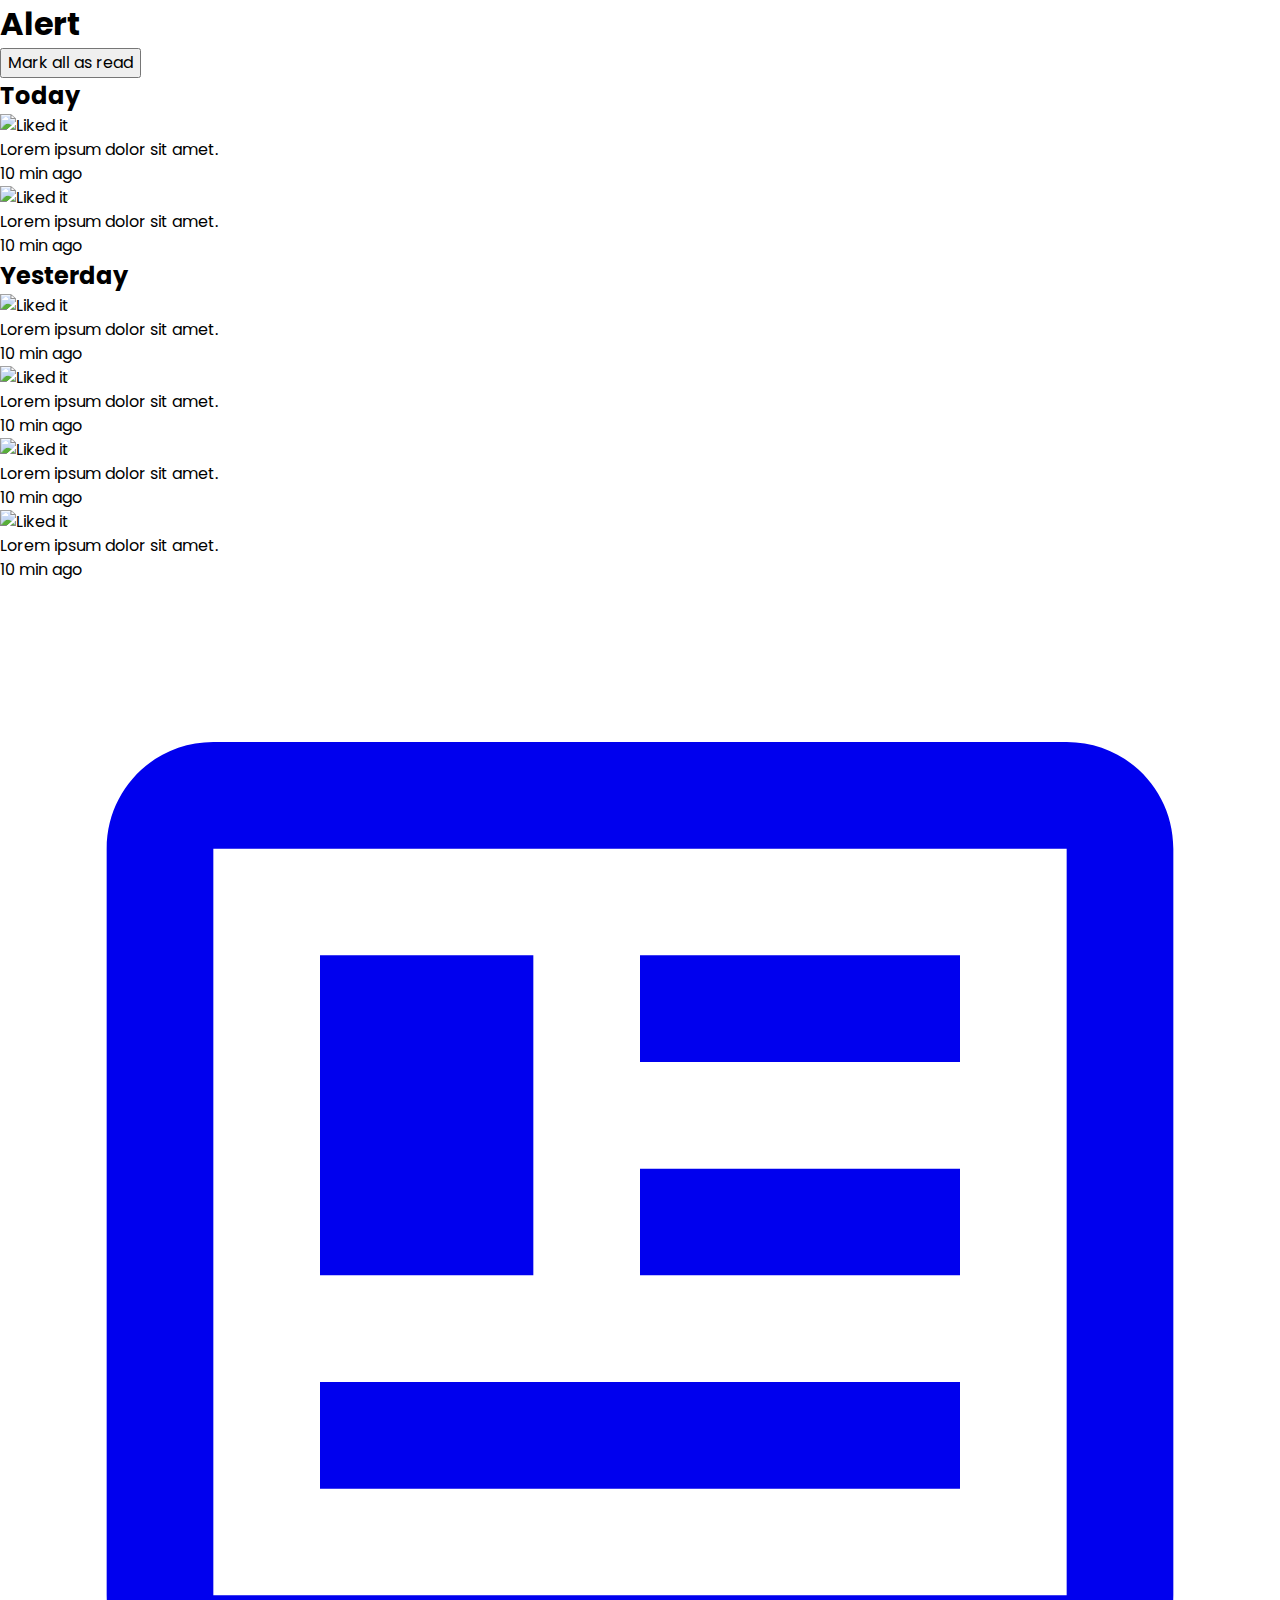
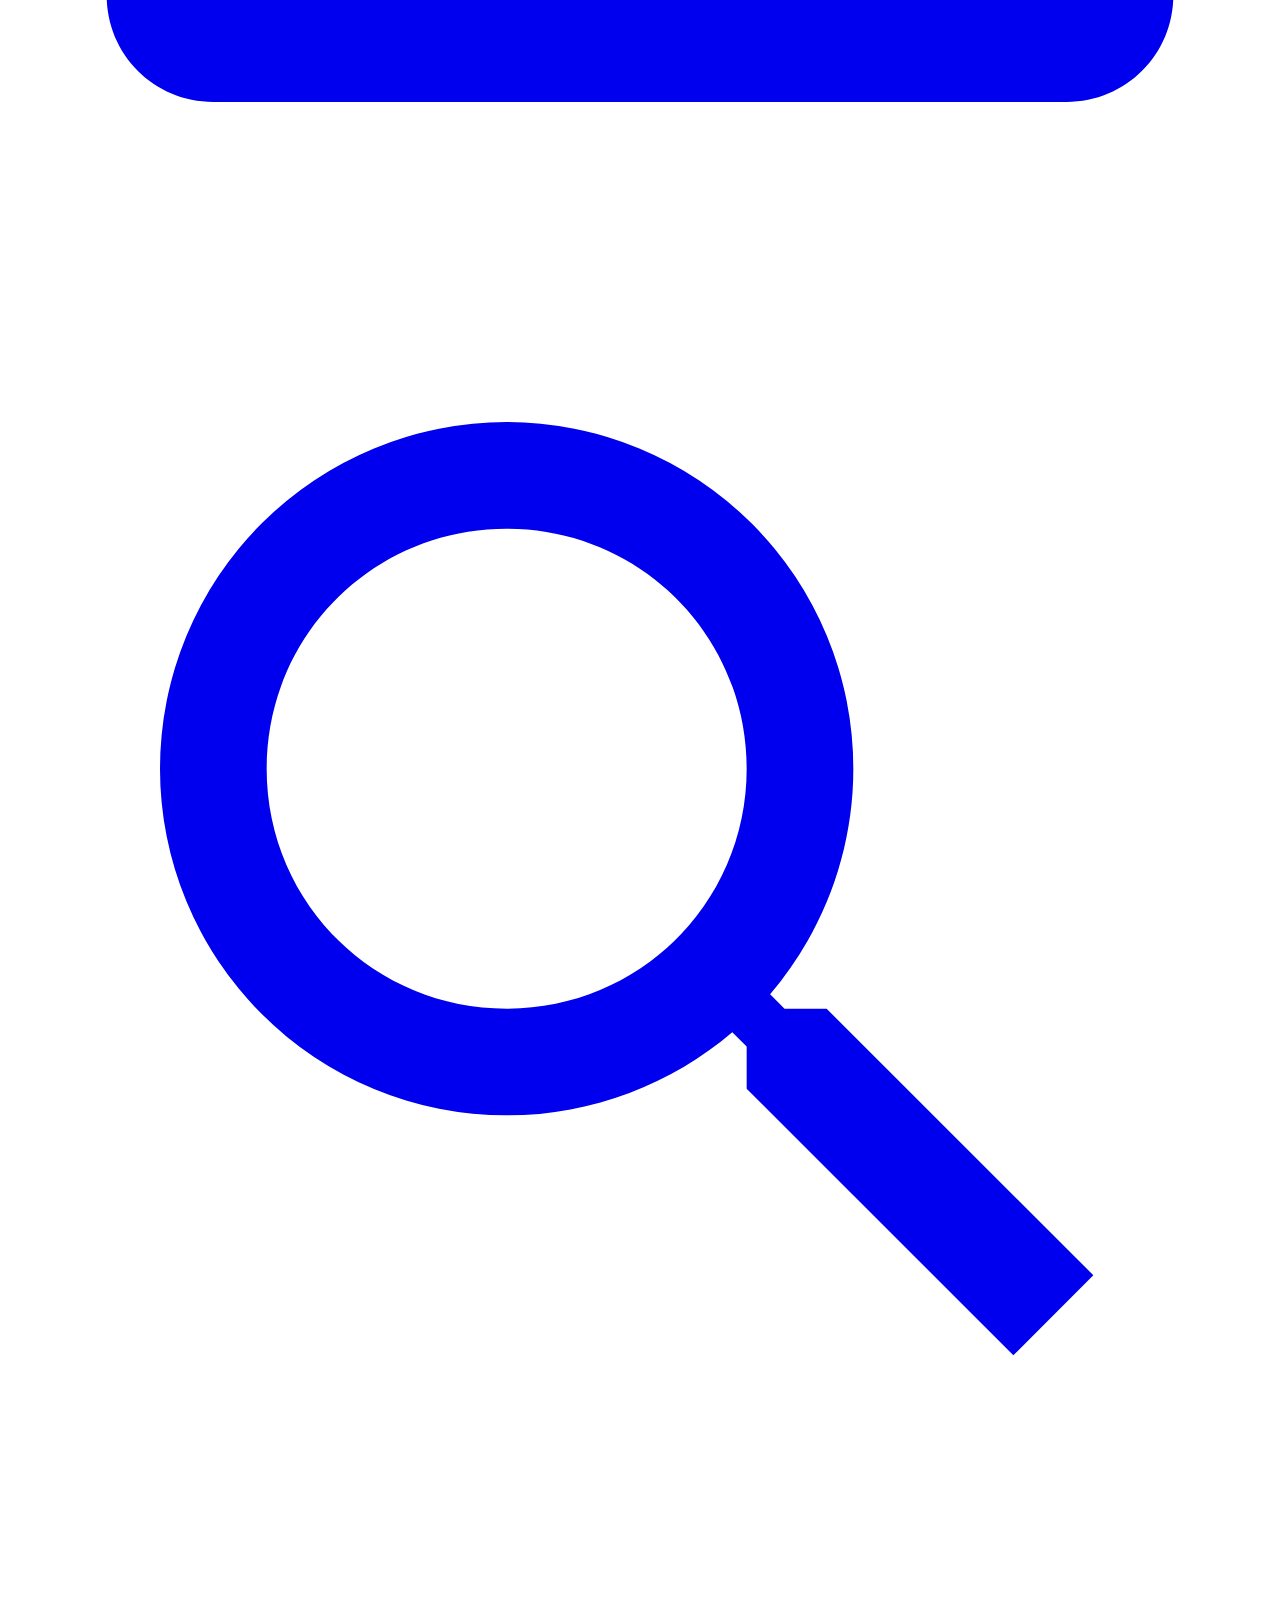
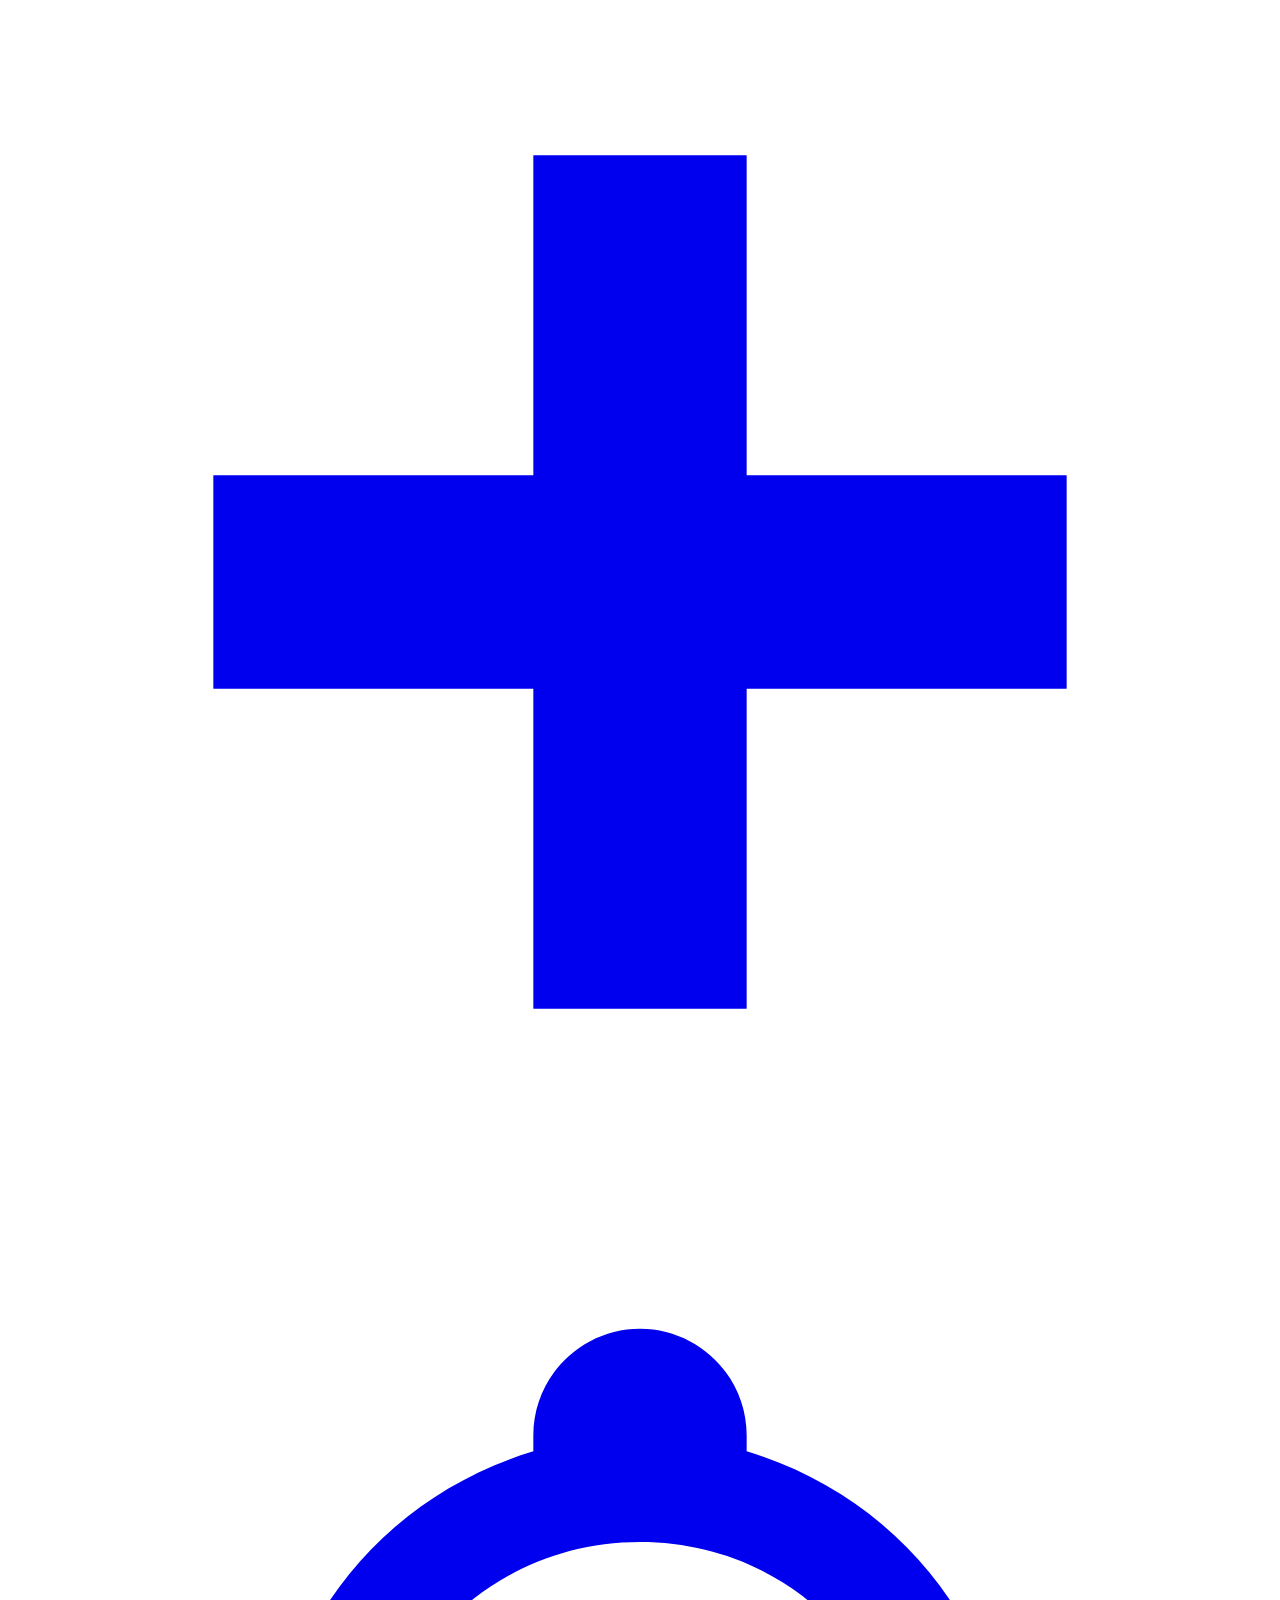
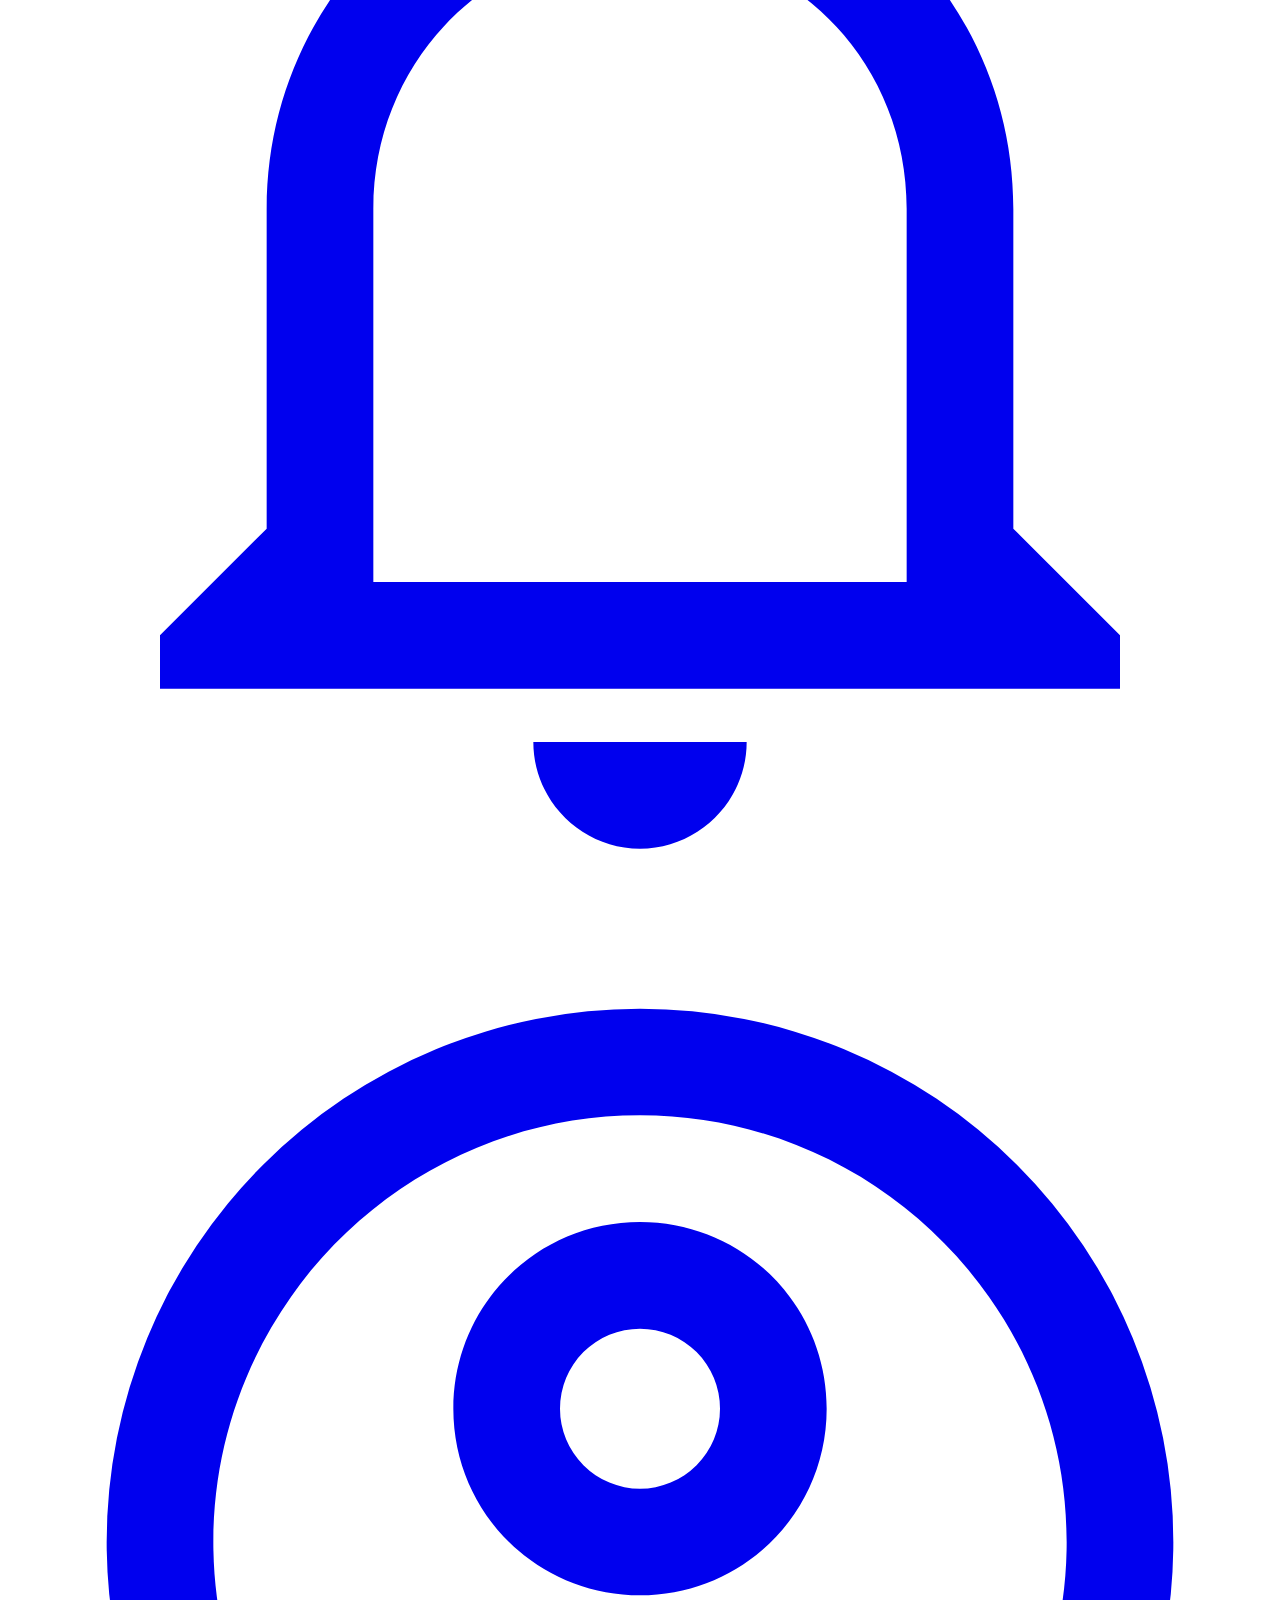
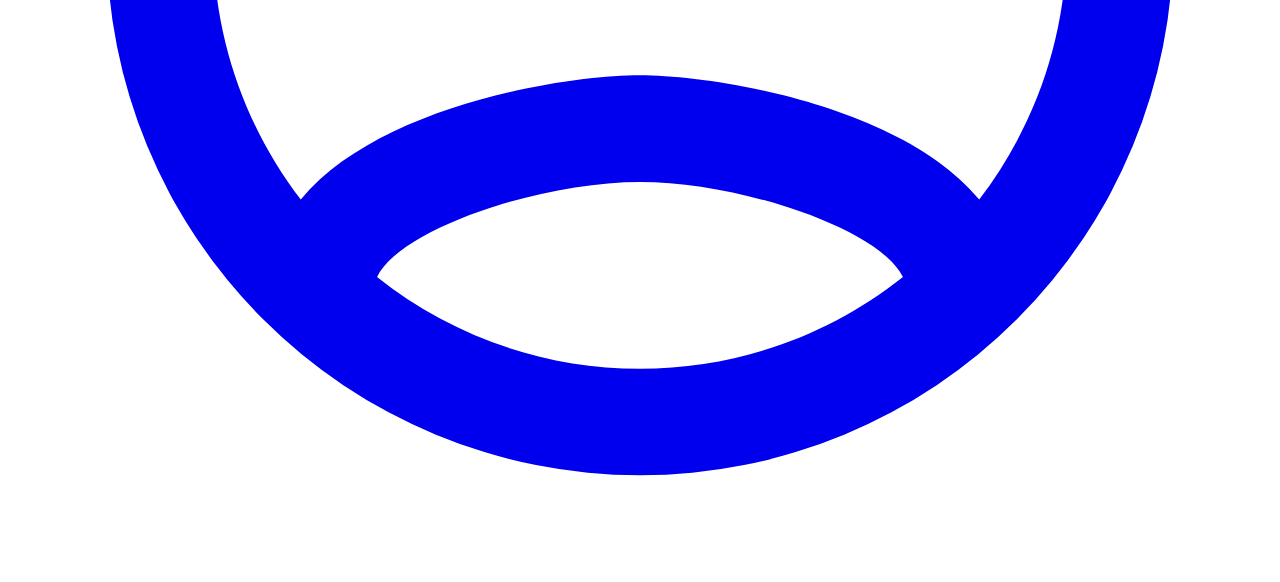
==== commit e0f12ea0: "Merge branch 'main' into profileheaderLRH" ====
--- a/sites/alert.html
+++ b/sites/alert.html
@@ -4,7 +4,7 @@
     <meta charset="UTF-8" />
     <meta http-equiv="X-UA-Compatible" content="IE=edge" />
     <meta name="viewport" content="width=device-width, initial-scale=1.0" />
-    <link rel="stylesheet" href="/styles/alert.css" />
+    <link rel="stylesheet" href="../styles.css">
     <title>Alert</title>
   </head>
   <body>
@@ -17,67 +17,85 @@
     <main>
       <!------------- Todays Notifications------------->
       <section class="timeline">
-        <h2 class="timeline__h2">Today</h2>
+        <h2>Today</h2>
         <article class="timeline__notification">
-          <img
-            src="/images/Icons/thumbs-up-line.svg "
-            class="icons"
-            alt="Liked it"
-          />
-          <p>Lorem ipsum dolor sit amet consectetur adipisicing</p>
+          <img class="icons" alt="Liked it" />
+          <p>Lorem ipsum dolor sit amet.</p>
           <p>10 min ago</p>
         </article>
         <article class="timeline__notification">
-          <img
-            src="/images/Icons/thumbs-up-line.svg "
-            class="icons"
-            alt="Liked it"
-          />
-          <p>Lorem ipsum dolor sit amet consectetur adipisicing</p>
+          <img class="icons" alt="Liked it" />
+          <p>Lorem ipsum dolor sit amet.</p>
           <p>10 min ago</p>
         </article>
-      </section>
-      <!------------- Yesterday Notifications------------->
-      <section class="timeline">
-        <h2 class="timeline__h2">Yesterday</h2>
-        <article class="timeline__notification">
-          <img
-            src="/images/Icons/dialogue-37.svg"
-            class="icons"
-            alt="Liked it"
-          />
-          <p>Lorem ipsum dolor sit amet consectetur adipisicing</p>
-          <p>10 min ago</p>
-        </article>
-        <article class="timeline__notification">
-          <img
-            src="/images/Icons/dialogue-37.svg"
-            class="icons"
-            alt="Liked it"
-          />
-          <p>Lorem ipsum dolor sit amet consectetur adipisicing</p>
-          <p>10 min ago</p>
-        </article>
-        <article class="timeline__notification">
-          <img
-            src="/images/Icons/thumbs-up-line.svg "
-            class="icons"
-            alt="Liked it"
-          />
-          <p>Lorem ipsum dolor sit amet consectetur adipisicing</p>
-          <p>10 min ago</p>
-        </article>
-        <article class="timeline__notification">
-          <img
-            src="/images/Icons/bookmark-40.svg"
-            class="icons"
-            alt="Liked it"
-          />
-          <p>Lorem ipsum dolor sit amet consectetur adipisicing</p>
-          <p>10 min ago</p>
-        </article>
+        <!------------- Yesterday Notifications------------->
+        <section class="timeline">
+            <h2>Yesterday</h2>
+            <article class="timeline__notification">
+              <img class="icons" alt="Liked it" />
+              <p>Lorem ipsum dolor sit amet.</p>
+              <p>10 min ago</p>
+            </article>
+            <article class="timeline__notification">
+              <img class="icons" alt="Liked it" />
+              <p>Lorem ipsum dolor sit amet.</p>
+              <p>10 min ago</p>
+            </article>
+            <article class="timeline__notification">
+                <img class="icons" alt="Liked it" />
+                <p>Lorem ipsum dolor sit amet.</p>
+                <p>10 min ago</p>
+              </article>
+              <article class="timeline__notification">
+                <img class="icons" alt="Liked it" />
+                <p>Lorem ipsum dolor sit amet.</p>
+                <p>10 min ago</p>
+              </article>
       </section>
     </main>
-    <footer></footer>
+    <footer>
+        <nav class="navBar">
+          <a href="../index.html" aria-label="Go To Home Screen">
+            <svg class="navBar__icon" viewBox="0 0 24 24">
+              <path
+                fill="currentColor"
+                d="M20 5L20 19L4 19L4 5H20M20 3H4C2.89 3 2 3.89 2 5V19C2 20.11 2.89 21 4 21H20C21.11 21 22 20.11 22 19V5C22 3.89 21.11 3 20 3M18 15H6V17H18V15M10 7H6V13H10V7M12 9H18V7H12V9M18 11H12V13H18V11Z"
+              />
+            </svg>
+          </a>
+          <a href="search.html" aria-label="Go To Search Page">
+            <svg class="navBar__icon" viewBox="0 0 24 24">
+              <path
+                fill="currentColor"
+                d="M9.5,3A6.5,6.5 0 0,1 16,9.5C16,11.11 15.41,12.59 14.44,13.73L14.71,14H15.5L20.5,19L19,20.5L14,15.5V14.71L13.73,14.44C12.59,15.41 11.11,16 9.5,16A6.5,6.5 0 0,1 3,9.5A6.5,6.5 0 0,1 9.5,3M9.5,5C7,5 5,7 5,9.5C5,12 7,14 9.5,14C12,14 14,12 14,9.5C14,7 12,5 9.5,5Z"
+              />
+            </svg>
+          </a>
+          <a href="#" aria-label="Coming Soon Go To Create Page">
+            <svg class="navBar__icon navBar--specialLook" viewBox="0 0 24 24">
+              <path
+                fill="currentColor"
+                d="M20 14H14V20H10V14H4V10H10V4H14V10H20V14Z"
+              />
+            </svg>
+          </a>
+          <a href="alert.html" aria-label="Go to Alert Page">
+            <svg class="navBar__icon navBar--active" viewBox="0 0 24 24">
+              <path
+                fill="currentColor"
+                d="M10 21H14C14 22.1 13.1 23 12 23S10 22.1 10 21M21 19V20H3V19L5 17V11C5 7.9 7 5.2 10 4.3V4C10 2.9 10.9 2 12 2S14 2.9 14 4V4.3C17 5.2 19 7.9 19 11V17L21 19M17 11C17 8.2 14.8 6 12 6S7 8.2 7 11V18H17V11Z"
+              />
+            </svg>
+          </a>
+          <a href="profile.html" aria-label="Go To Profile Page">
+            <svg class="navBar__icon" viewBox="0 0 24 24">
+              <path
+                fill="currentColor"
+                d="M12,2A10,10 0 0,0 2,12A10,10 0 0,0 12,22A10,10 0 0,0 22,12A10,10 0 0,0 12,2M7.07,18.28C7.5,17.38 10.12,16.5 12,16.5C13.88,16.5 16.5,17.38 16.93,18.28C15.57,19.36 13.86,20 12,20C10.14,20 8.43,19.36 7.07,18.28M18.36,16.83C16.93,15.09 13.46,14.5 12,14.5C10.54,14.5 7.07,15.09 5.64,16.83C4.62,15.5 4,13.82 4,12C4,7.59 7.59,4 12,4C16.41,4 20,7.59 20,12C20,13.82 19.38,15.5 18.36,16.83M12,6C10.06,6 8.5,7.56 8.5,9.5C8.5,11.44 10.06,13 12,13C13.94,13 15.5,11.44 15.5,9.5C15.5,7.56 13.94,6 12,6M12,11A1.5,1.5 0 0,1 10.5,9.5A1.5,1.5 0 0,1 12,8A1.5,1.5 0 0,1 13.5,9.5A1.5,1.5 0 0,1 12,11Z"
+              />
+            </svg>
+          </a>
+        </nav>
+      </footer>
   </body>
 </html>
--- a/styles.css
+++ b/styles.css
@@ -0,0 +1,69 @@
+@import url("https://fonts.googleapis.com/css2?family=Poppins:wght@100&display=swap");
+@import url("profilehead.css");
+/*
+  1. Use a more-intuitive box-sizing model.
+  2. Remove default margin
+*/
+* {
+  box-sizing: border-box;
+  margin: 0;
+}
+
+:root {
+  --gradient: purple;
+  --socialpink: #f62e8e;
+  --socialblue: #2e8af6;
+  --darkblack: #181a1c;
+  --lightwhite: #ecebed;
+  --black: #000000;
+  --white: #ffffff;
+  --gray: #323436;
+  --lightgray: #727477;
+}
+/*
+    3. Allow percentage-based heights in the application
+  */
+html,
+body {
+  height: 100%;
+}
+/*
+    Typographic tweaks!
+    4. Add accessible line-height
+  */
+body {
+  line-height: 1.5;
+  font-family: "Poppins", sans-serif;
+}
+/*
+    6. Improve media defaults
+  */
+img,
+picture,
+video,
+canvas,
+svg {
+  display: block;
+  max-width: 100%;
+}
+/*
+    7. Remove built-in form typography styles
+  */
+input,
+button,
+textarea,
+select {
+  font: inherit;
+}
+/*
+    8. Avoid text overflows
+  */
+p,
+h1,
+h2,
+h3,
+h4,
+h5,
+h6 {
+  overflow-wrap: break-word;
+}
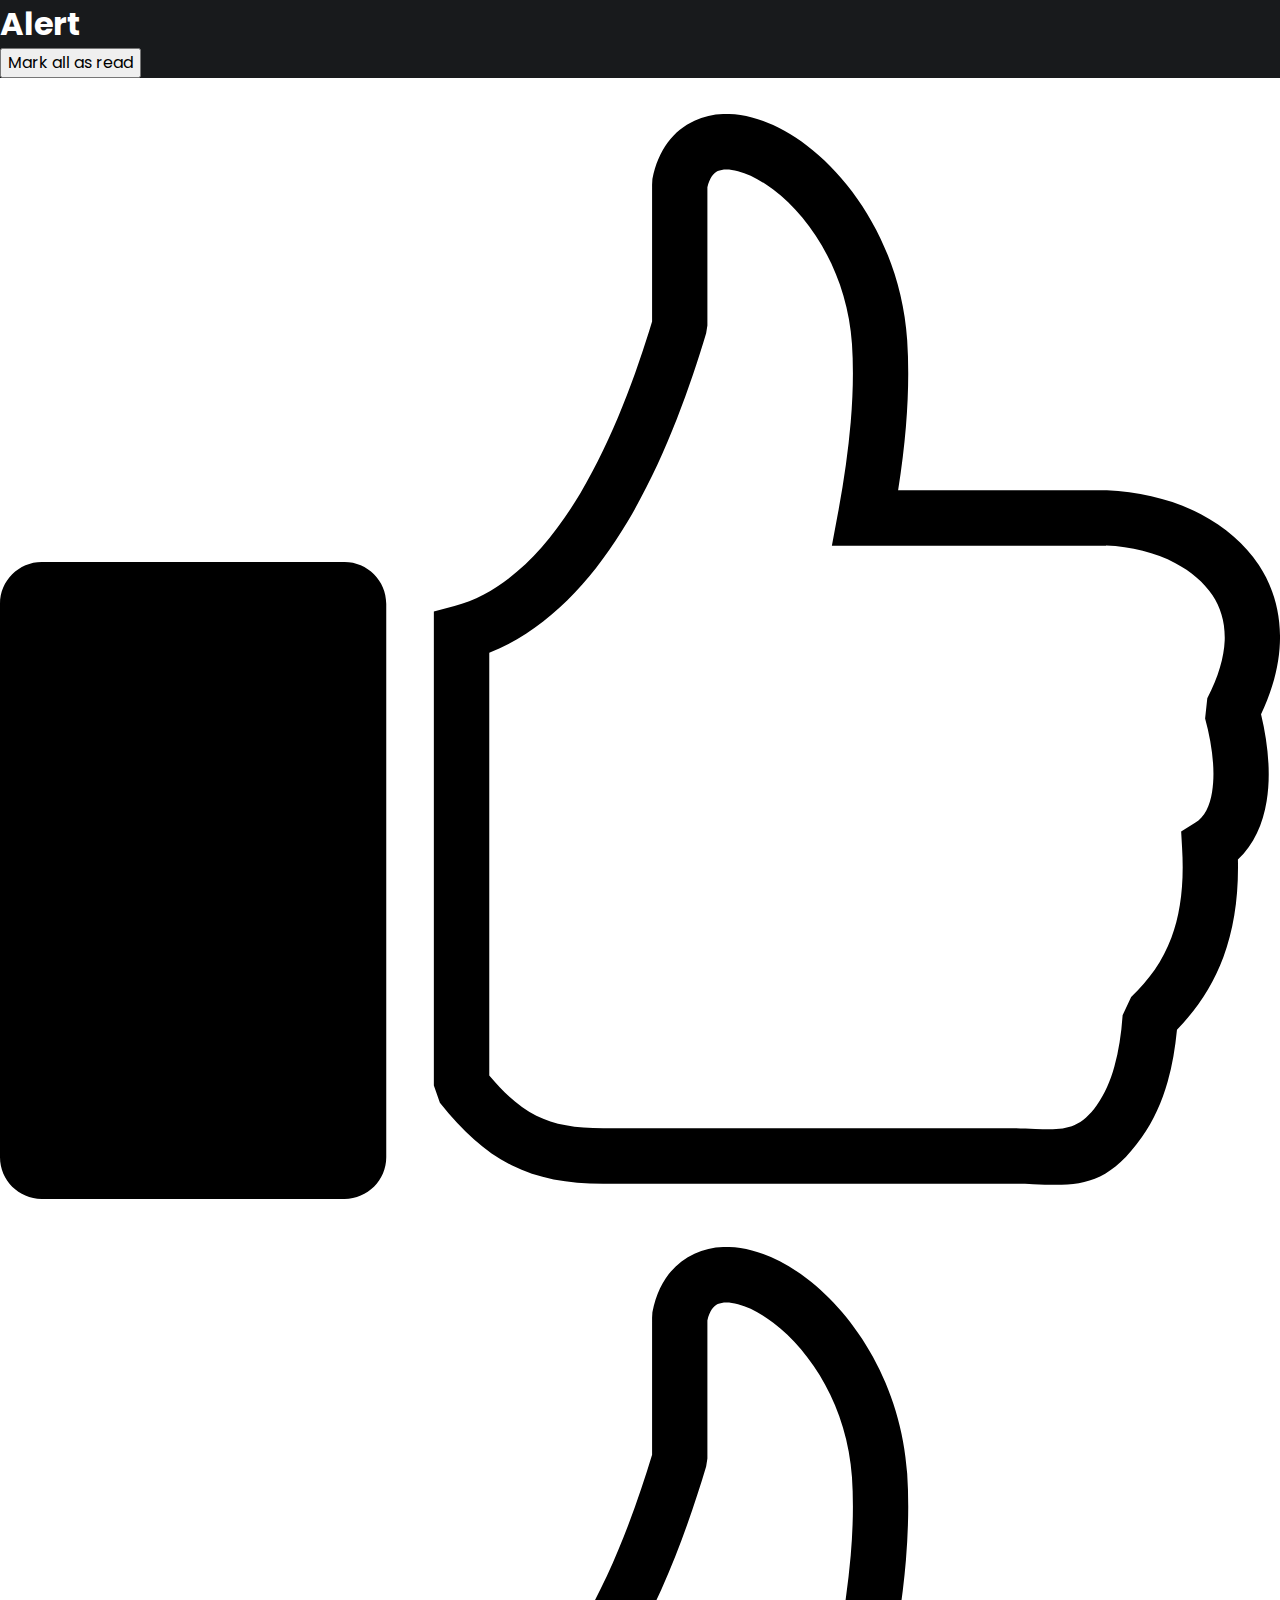
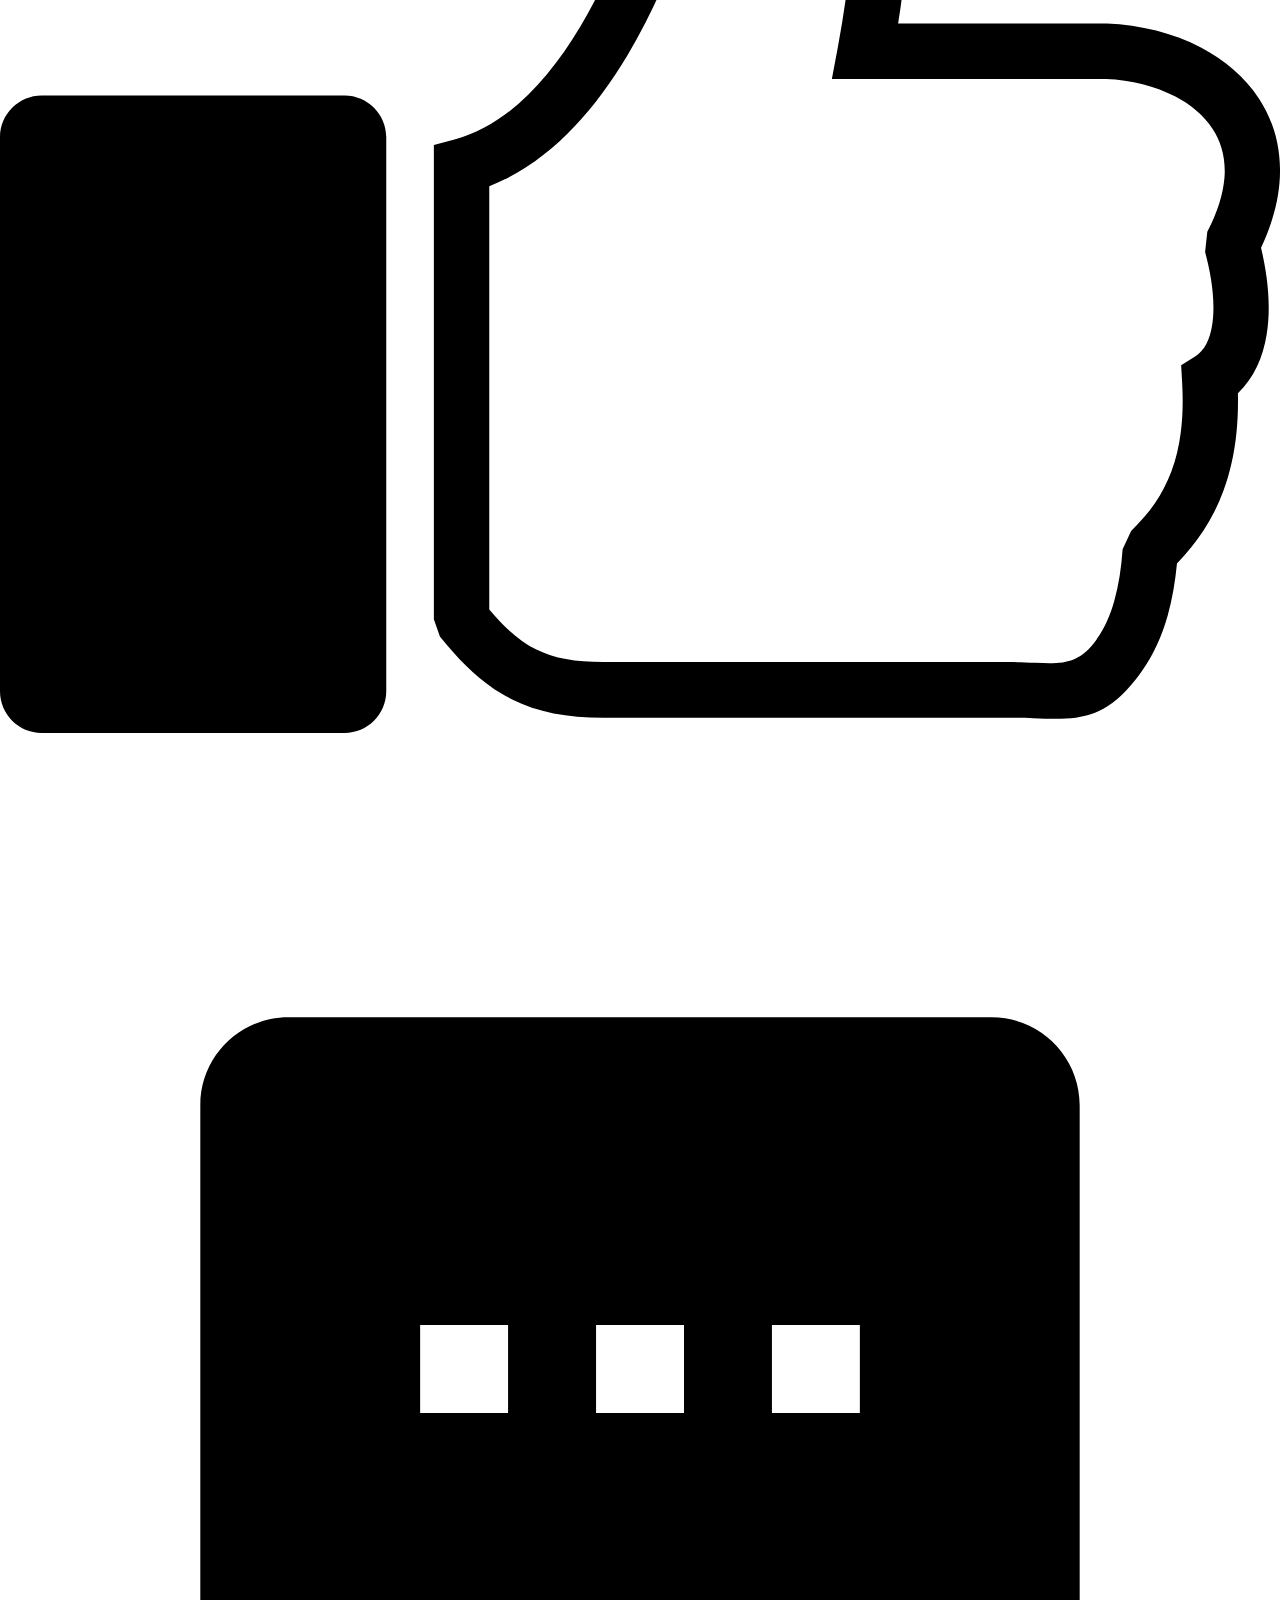
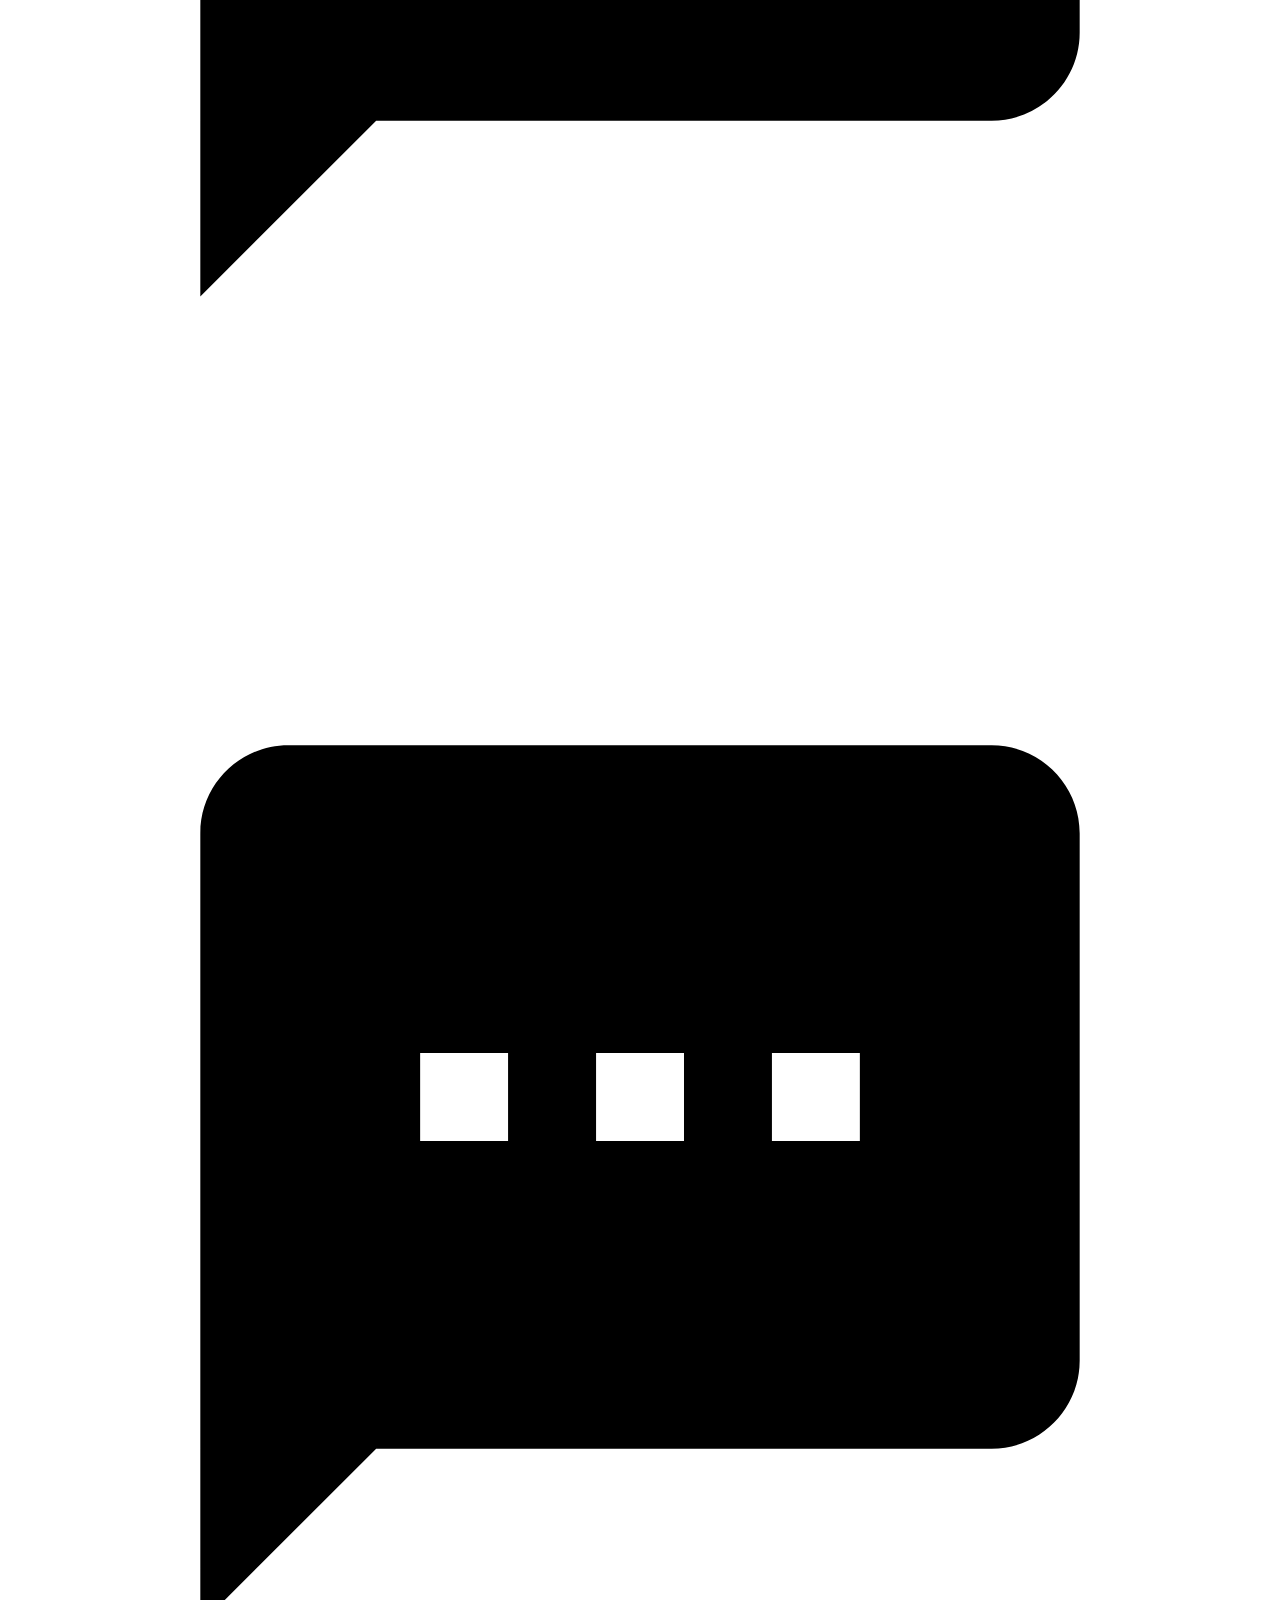
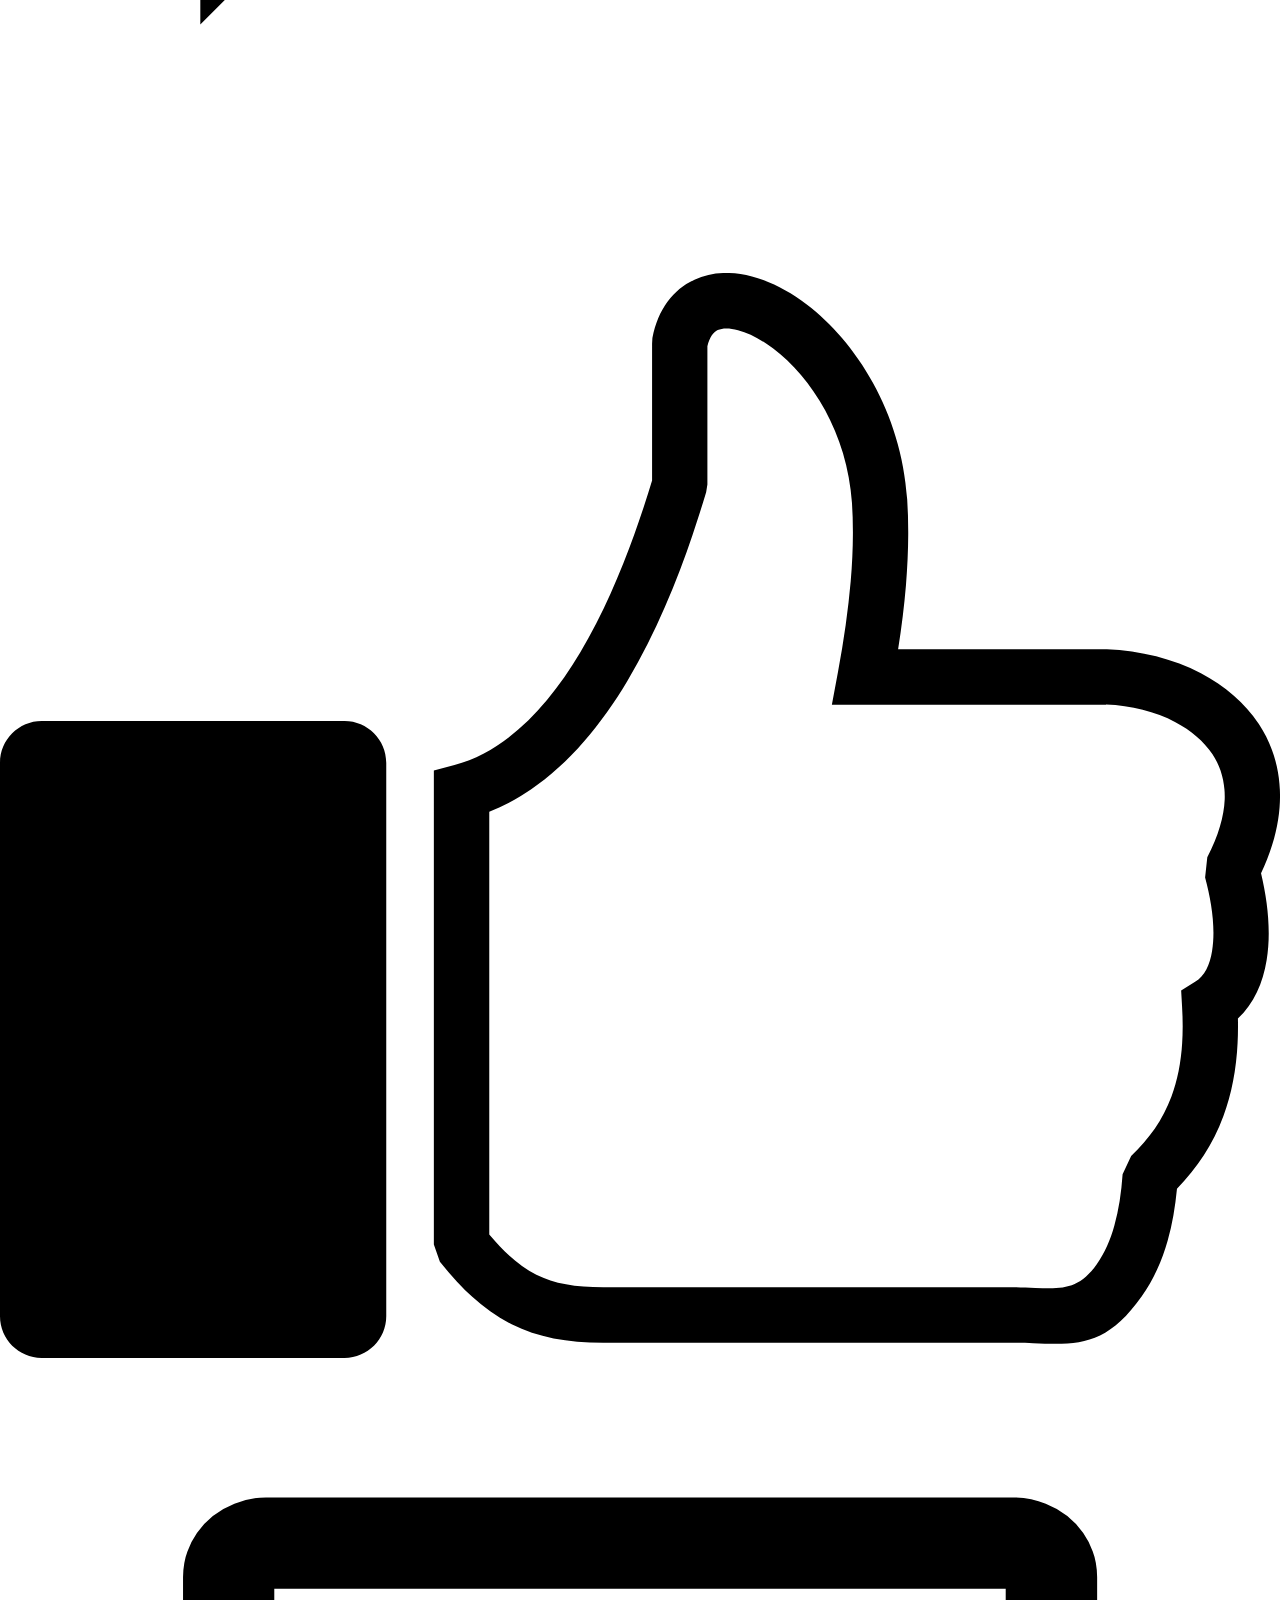
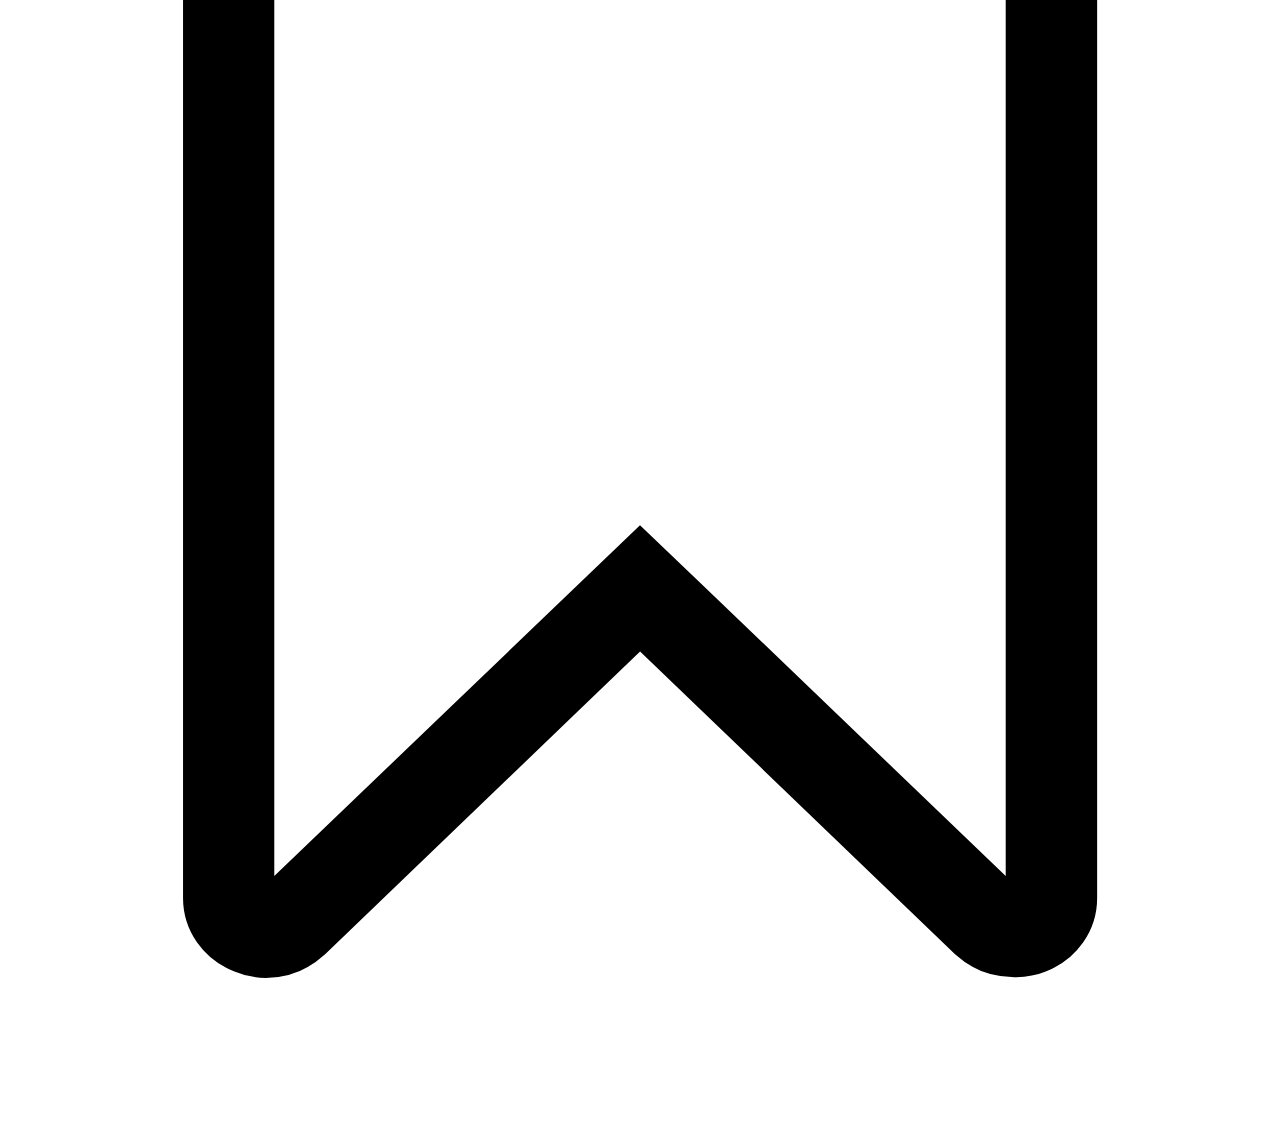
==== commit a45300b7: "change stylesheet path" ====
--- a/sites/alert.html
+++ b/sites/alert.html
@@ -4,7 +4,7 @@
     <meta charset="UTF-8" />
     <meta http-equiv="X-UA-Compatible" content="IE=edge" />
     <meta name="viewport" content="width=device-width, initial-scale=1.0" />
-    <link rel="stylesheet" href="../styles.css">
+    <link rel="stylesheet" href="../styles.css" />
     <title>Alert</title>
   </head>
   <body>
@@ -17,85 +17,67 @@
     <main>
       <!------------- Todays Notifications------------->
       <section class="timeline">
-        <h2>Today</h2>
+        <h2 class="timeline__h2">Today</h2>
         <article class="timeline__notification">
-          <img class="icons" alt="Liked it" />
-          <p>Lorem ipsum dolor sit amet.</p>
+          <img
+            src="/images/Icons/thumbs-up-line.svg "
+            class="icons"
+            alt="Liked it"
+          />
+          <p>Lorem ipsum dolor sit amet consectetur adipisicing</p>
           <p>10 min ago</p>
         </article>
         <article class="timeline__notification">
-          <img class="icons" alt="Liked it" />
-          <p>Lorem ipsum dolor sit amet.</p>
+          <img
+            src="/images/Icons/thumbs-up-line.svg "
+            class="icons"
+            alt="Liked it"
+          />
+          <p>Lorem ipsum dolor sit amet consectetur adipisicing</p>
           <p>10 min ago</p>
         </article>
-        <!------------- Yesterday Notifications------------->
-        <section class="timeline">
-            <h2>Yesterday</h2>
-            <article class="timeline__notification">
-              <img class="icons" alt="Liked it" />
-              <p>Lorem ipsum dolor sit amet.</p>
-              <p>10 min ago</p>
-            </article>
-            <article class="timeline__notification">
-              <img class="icons" alt="Liked it" />
-              <p>Lorem ipsum dolor sit amet.</p>
-              <p>10 min ago</p>
-            </article>
-            <article class="timeline__notification">
-                <img class="icons" alt="Liked it" />
-                <p>Lorem ipsum dolor sit amet.</p>
-                <p>10 min ago</p>
-              </article>
-              <article class="timeline__notification">
-                <img class="icons" alt="Liked it" />
-                <p>Lorem ipsum dolor sit amet.</p>
-                <p>10 min ago</p>
-              </article>
+      </section>
+      <!------------- Yesterday Notifications------------->
+      <section class="timeline">
+        <h2 class="timeline__h2">Yesterday</h2>
+        <article class="timeline__notification">
+          <img
+            src="/images/Icons/dialogue-37.svg"
+            class="icons"
+            alt="Liked it"
+          />
+          <p>Lorem ipsum dolor sit amet consectetur adipisicing</p>
+          <p>10 min ago</p>
+        </article>
+        <article class="timeline__notification">
+          <img
+            src="/images/Icons/dialogue-37.svg"
+            class="icons"
+            alt="Liked it"
+          />
+          <p>Lorem ipsum dolor sit amet consectetur adipisicing</p>
+          <p>10 min ago</p>
+        </article>
+        <article class="timeline__notification">
+          <img
+            src="/images/Icons/thumbs-up-line.svg "
+            class="icons"
+            alt="Liked it"
+          />
+          <p>Lorem ipsum dolor sit amet consectetur adipisicing</p>
+          <p>10 min ago</p>
+        </article>
+        <article class="timeline__notification">
+          <img
+            src="/images/Icons/bookmark-40.svg"
+            class="icons"
+            alt="Liked it"
+          />
+          <p>Lorem ipsum dolor sit amet consectetur adipisicing</p>
+          <p>10 min ago</p>
+        </article>
       </section>
     </main>
-    <footer>
-        <nav class="navBar">
-          <a href="../index.html" aria-label="Go To Home Screen">
-            <svg class="navBar__icon" viewBox="0 0 24 24">
-              <path
-                fill="currentColor"
-                d="M20 5L20 19L4 19L4 5H20M20 3H4C2.89 3 2 3.89 2 5V19C2 20.11 2.89 21 4 21H20C21.11 21 22 20.11 22 19V5C22 3.89 21.11 3 20 3M18 15H6V17H18V15M10 7H6V13H10V7M12 9H18V7H12V9M18 11H12V13H18V11Z"
-              />
-            </svg>
-          </a>
-          <a href="search.html" aria-label="Go To Search Page">
-            <svg class="navBar__icon" viewBox="0 0 24 24">
-              <path
-                fill="currentColor"
-                d="M9.5,3A6.5,6.5 0 0,1 16,9.5C16,11.11 15.41,12.59 14.44,13.73L14.71,14H15.5L20.5,19L19,20.5L14,15.5V14.71L13.73,14.44C12.59,15.41 11.11,16 9.5,16A6.5,6.5 0 0,1 3,9.5A6.5,6.5 0 0,1 9.5,3M9.5,5C7,5 5,7 5,9.5C5,12 7,14 9.5,14C12,14 14,12 14,9.5C14,7 12,5 9.5,5Z"
-              />
-            </svg>
-          </a>
-          <a href="#" aria-label="Coming Soon Go To Create Page">
-            <svg class="navBar__icon navBar--specialLook" viewBox="0 0 24 24">
-              <path
-                fill="currentColor"
-                d="M20 14H14V20H10V14H4V10H10V4H14V10H20V14Z"
-              />
-            </svg>
-          </a>
-          <a href="alert.html" aria-label="Go to Alert Page">
-            <svg class="navBar__icon navBar--active" viewBox="0 0 24 24">
-              <path
-                fill="currentColor"
-                d="M10 21H14C14 22.1 13.1 23 12 23S10 22.1 10 21M21 19V20H3V19L5 17V11C5 7.9 7 5.2 10 4.3V4C10 2.9 10.9 2 12 2S14 2.9 14 4V4.3C17 5.2 19 7.9 19 11V17L21 19M17 11C17 8.2 14.8 6 12 6S7 8.2 7 11V18H17V11Z"
-              />
-            </svg>
-          </a>
-          <a href="profile.html" aria-label="Go To Profile Page">
-            <svg class="navBar__icon" viewBox="0 0 24 24">
-              <path
-                fill="currentColor"
-                d="M12,2A10,10 0 0,0 2,12A10,10 0 0,0 12,22A10,10 0 0,0 22,12A10,10 0 0,0 12,2M7.07,18.28C7.5,17.38 10.12,16.5 12,16.5C13.88,16.5 16.5,17.38 16.93,18.28C15.57,19.36 13.86,20 12,20C10.14,20 8.43,19.36 7.07,18.28M18.36,16.83C16.93,15.09 13.46,14.5 12,14.5C10.54,14.5 7.07,15.09 5.64,16.83C4.62,15.5 4,13.82 4,12C4,7.59 7.59,4 12,4C16.41,4 20,7.59 20,12C20,13.82 19.38,15.5 18.36,16.83M12,6C10.06,6 8.5,7.56 8.5,9.5C8.5,11.44 10.06,13 12,13C13.94,13 15.5,11.44 15.5,9.5C15.5,7.56 13.94,6 12,6M12,11A1.5,1.5 0 0,1 10.5,9.5A1.5,1.5 0 0,1 12,8A1.5,1.5 0 0,1 13.5,9.5A1.5,1.5 0 0,1 12,11Z"
-              />
-            </svg>
-          </a>
-        </nav>
-      </footer>
+    <footer></footer>
   </body>
 </html>
--- a/styles.css
+++ b/styles.css
@@ -1,5 +1,6 @@
 @import url("https://fonts.googleapis.com/css2?family=Poppins:wght@100&display=swap");
-@import url("profilehead.css");
+@import url("styles/profilehead.css");
+@import url(styles/footer.css);
 /*
   1. Use a more-intuitive box-sizing model.
   2. Remove default margin
@@ -11,6 +12,11 @@
 
 :root {
   --gradient: purple;
+  /*
+  usage: background: var(--gradientUse);
+  deg is the angle for gradient 
+  */
+  --gradientUse: linear-gradient(50deg, var(--socialpink), var(--socialblue));
   --socialpink: #f62e8e;
   --socialblue: #2e8af6;
   --darkblack: #181a1c;
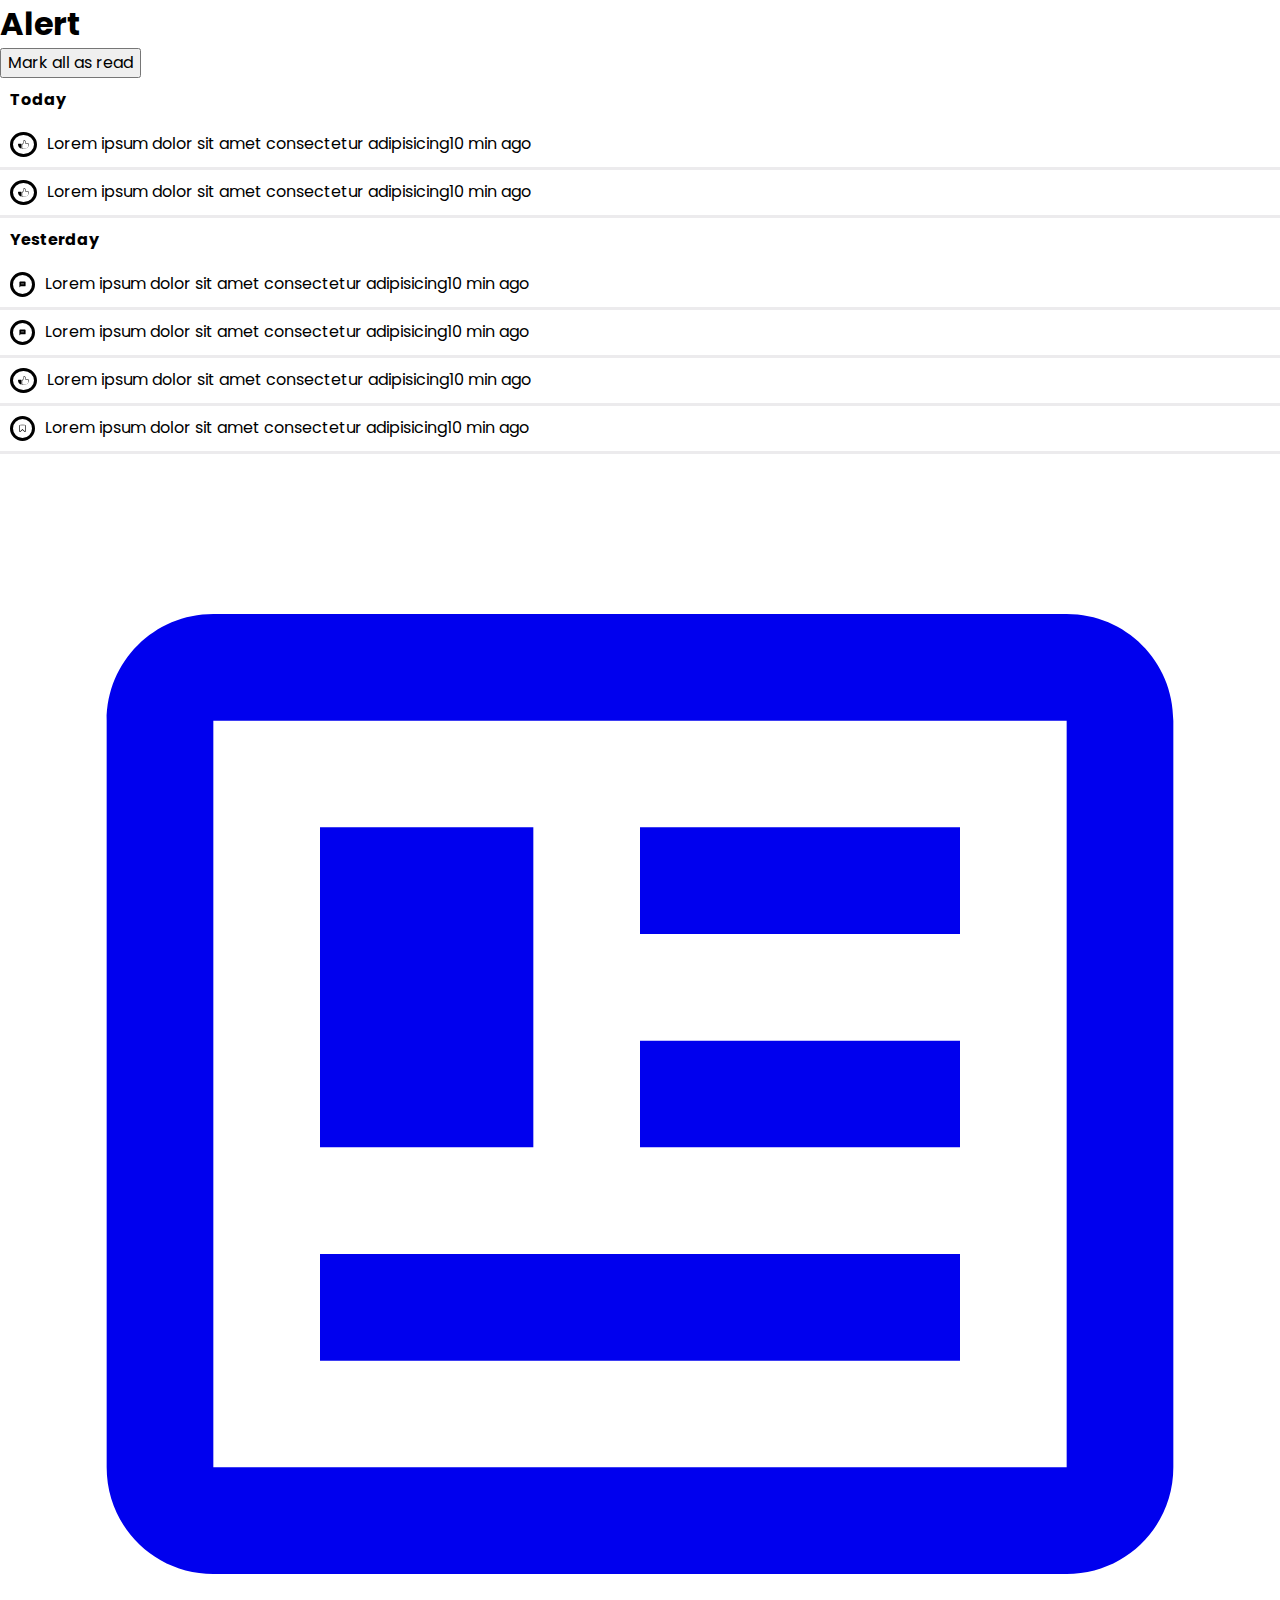
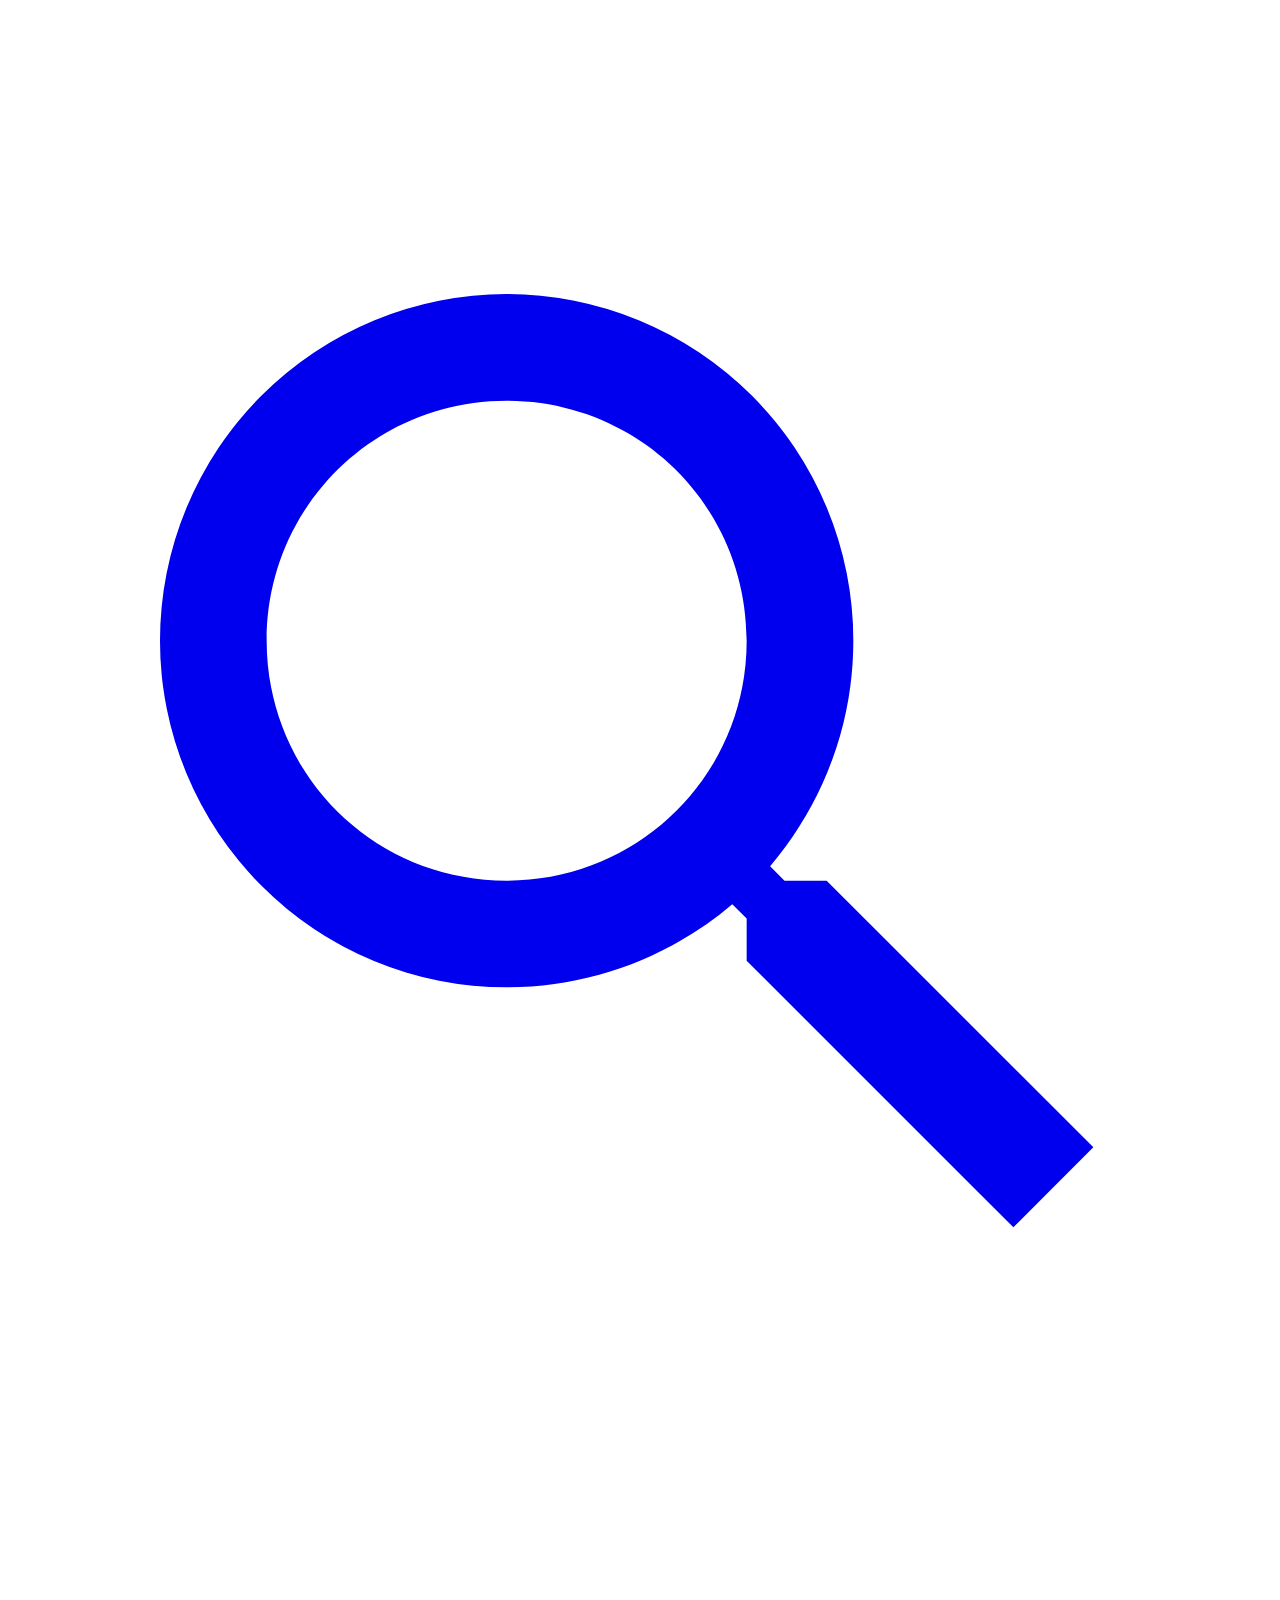
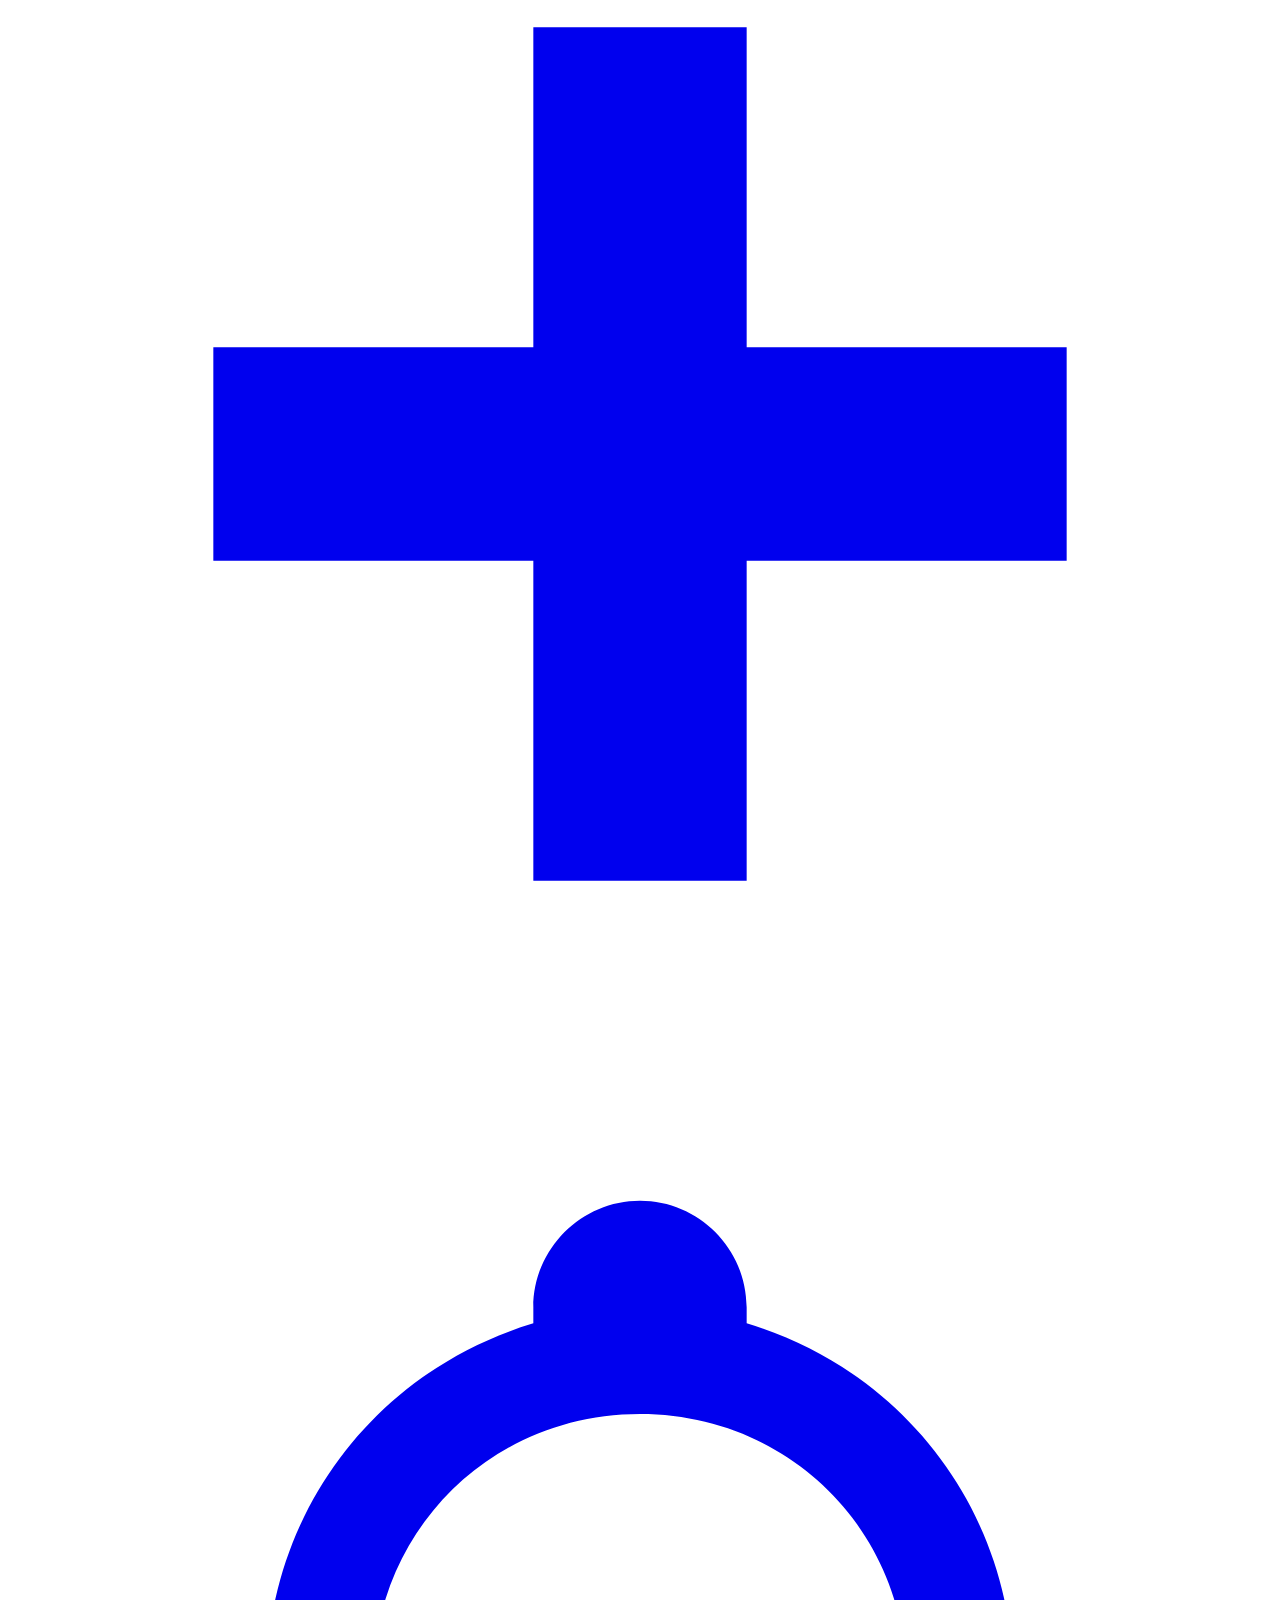
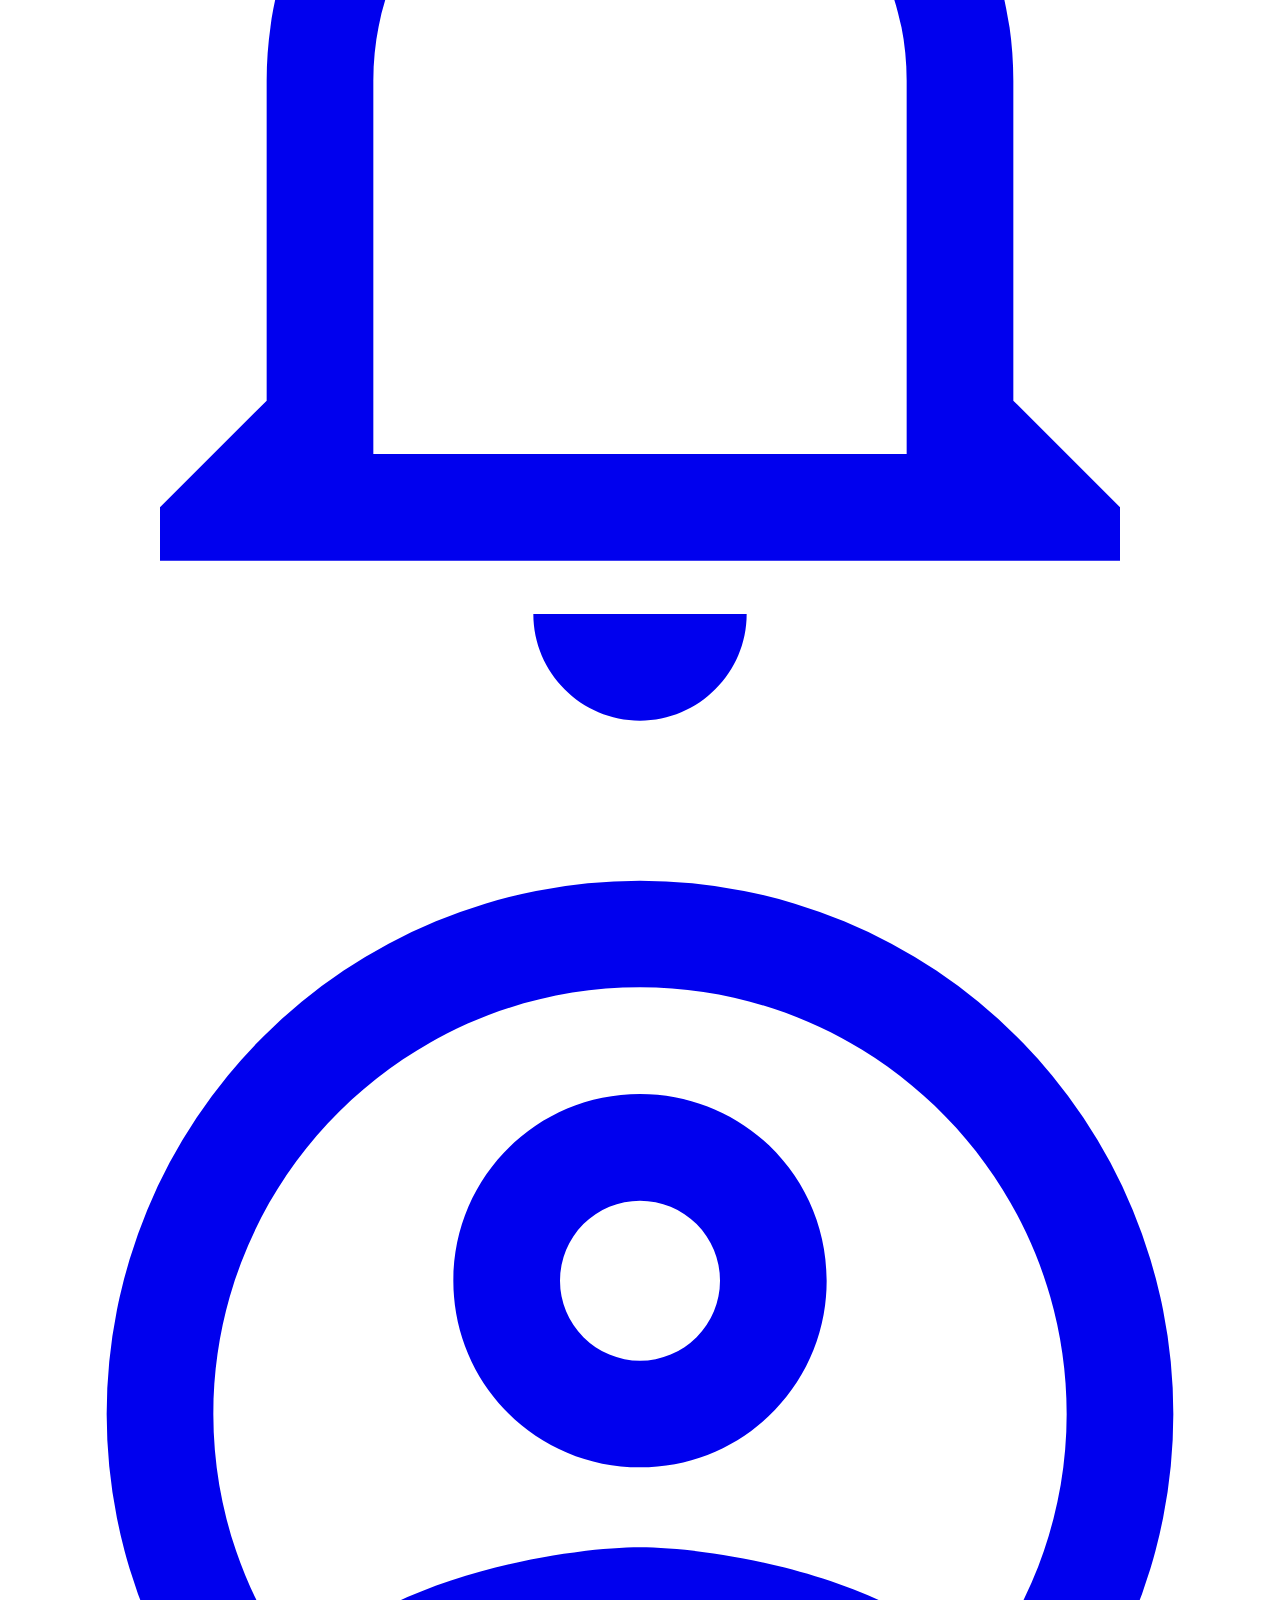
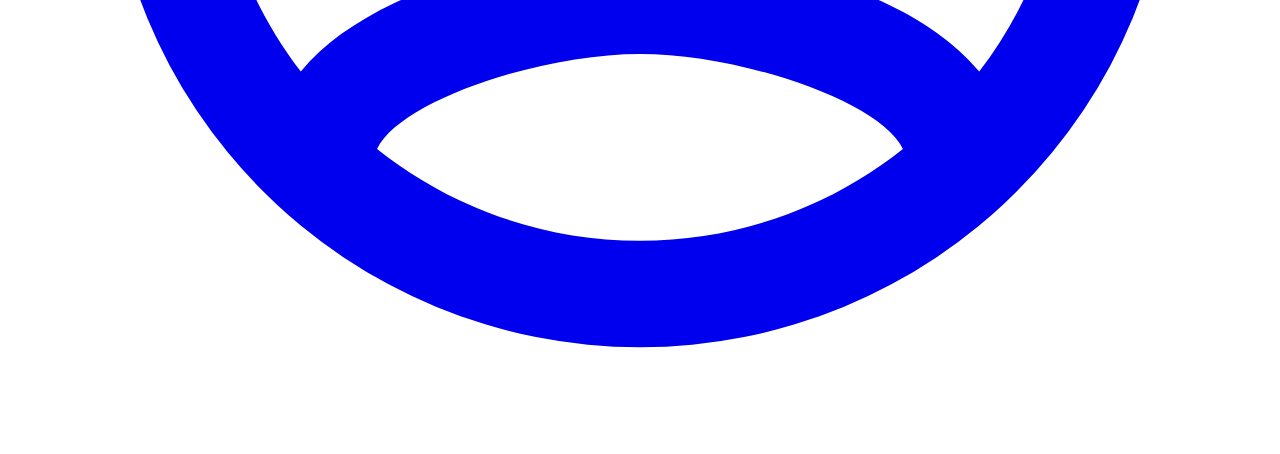
==== commit 1640100a: "Merge branch 'main' into GÖ" ====
--- a/sites/alert.html
+++ b/sites/alert.html
@@ -4,7 +4,7 @@
     <meta charset="UTF-8" />
     <meta http-equiv="X-UA-Compatible" content="IE=edge" />
     <meta name="viewport" content="width=device-width, initial-scale=1.0" />
-    <link rel="stylesheet" href="../styles.css" />
+    <link rel="stylesheet" href="../styles.css">
     <title>Alert</title>
   </head>
   <body>
@@ -78,6 +78,49 @@
         </article>
       </section>
     </main>
-    <footer></footer>
+    <footer>
+        <nav class="navBar">
+          <a href="../index.html" aria-label="Go To Home Screen">
+            <svg class="navBar__icon" viewBox="0 0 24 24">
+              <path
+                fill="currentColor"
+                d="M20 5L20 19L4 19L4 5H20M20 3H4C2.89 3 2 3.89 2 5V19C2 20.11 2.89 21 4 21H20C21.11 21 22 20.11 22 19V5C22 3.89 21.11 3 20 3M18 15H6V17H18V15M10 7H6V13H10V7M12 9H18V7H12V9M18 11H12V13H18V11Z"
+              />
+            </svg>
+          </a>
+          <a href="search.html" aria-label="Go To Search Page">
+            <svg class="navBar__icon" viewBox="0 0 24 24">
+              <path
+                fill="currentColor"
+                d="M9.5,3A6.5,6.5 0 0,1 16,9.5C16,11.11 15.41,12.59 14.44,13.73L14.71,14H15.5L20.5,19L19,20.5L14,15.5V14.71L13.73,14.44C12.59,15.41 11.11,16 9.5,16A6.5,6.5 0 0,1 3,9.5A6.5,6.5 0 0,1 9.5,3M9.5,5C7,5 5,7 5,9.5C5,12 7,14 9.5,14C12,14 14,12 14,9.5C14,7 12,5 9.5,5Z"
+              />
+            </svg>
+          </a>
+          <a href="#" aria-label="Coming Soon Go To Create Page">
+            <svg class="navBar__icon navBar--specialLook" viewBox="0 0 24 24">
+              <path
+                fill="currentColor"
+                d="M20 14H14V20H10V14H4V10H10V4H14V10H20V14Z"
+              />
+            </svg>
+          </a>
+          <a href="alert.html" aria-label="Go to Alert Page">
+            <svg class="navBar__icon navBar--active" viewBox="0 0 24 24">
+              <path
+                fill="currentColor"
+                d="M10 21H14C14 22.1 13.1 23 12 23S10 22.1 10 21M21 19V20H3V19L5 17V11C5 7.9 7 5.2 10 4.3V4C10 2.9 10.9 2 12 2S14 2.9 14 4V4.3C17 5.2 19 7.9 19 11V17L21 19M17 11C17 8.2 14.8 6 12 6S7 8.2 7 11V18H17V11Z"
+              />
+            </svg>
+          </a>
+          <a href="profile.html" aria-label="Go To Profile Page">
+            <svg class="navBar__icon" viewBox="0 0 24 24">
+              <path
+                fill="currentColor"
+                d="M12,2A10,10 0 0,0 2,12A10,10 0 0,0 12,22A10,10 0 0,0 22,12A10,10 0 0,0 12,2M7.07,18.28C7.5,17.38 10.12,16.5 12,16.5C13.88,16.5 16.5,17.38 16.93,18.28C15.57,19.36 13.86,20 12,20C10.14,20 8.43,19.36 7.07,18.28M18.36,16.83C16.93,15.09 13.46,14.5 12,14.5C10.54,14.5 7.07,15.09 5.64,16.83C4.62,15.5 4,13.82 4,12C4,7.59 7.59,4 12,4C16.41,4 20,7.59 20,12C20,13.82 19.38,15.5 18.36,16.83M12,6C10.06,6 8.5,7.56 8.5,9.5C8.5,11.44 10.06,13 12,13C13.94,13 15.5,11.44 15.5,9.5C15.5,7.56 13.94,6 12,6M12,11A1.5,1.5 0 0,1 10.5,9.5A1.5,1.5 0 0,1 12,8A1.5,1.5 0 0,1 13.5,9.5A1.5,1.5 0 0,1 12,11Z"
+              />
+            </svg>
+          </a>
+        </nav>
+      </footer>
   </body>
 </html>
--- a/styles.css
+++ b/styles.css
@@ -1,6 +1,6 @@
 @import url("https://fonts.googleapis.com/css2?family=Poppins:wght@100&display=swap");
-@import url("styles/profilehead.css");
-@import url(styles/footer.css);
+@import url("styles/profile.css");
+@import url("styles/alert.css");
 /*
   1. Use a more-intuitive box-sizing model.
   2. Remove default margin
@@ -11,12 +11,7 @@
 }
 
 :root {
-  --gradient: purple;
-  /*
-  usage: background: var(--gradientUse);
-  deg is the angle for gradient 
-  */
-  --gradientUse: linear-gradient(50deg, var(--socialpink), var(--socialblue));
+  --gradient: rgb(246, 46, 142);
   --socialpink: #f62e8e;
   --socialblue: #2e8af6;
   --darkblack: #181a1c;
